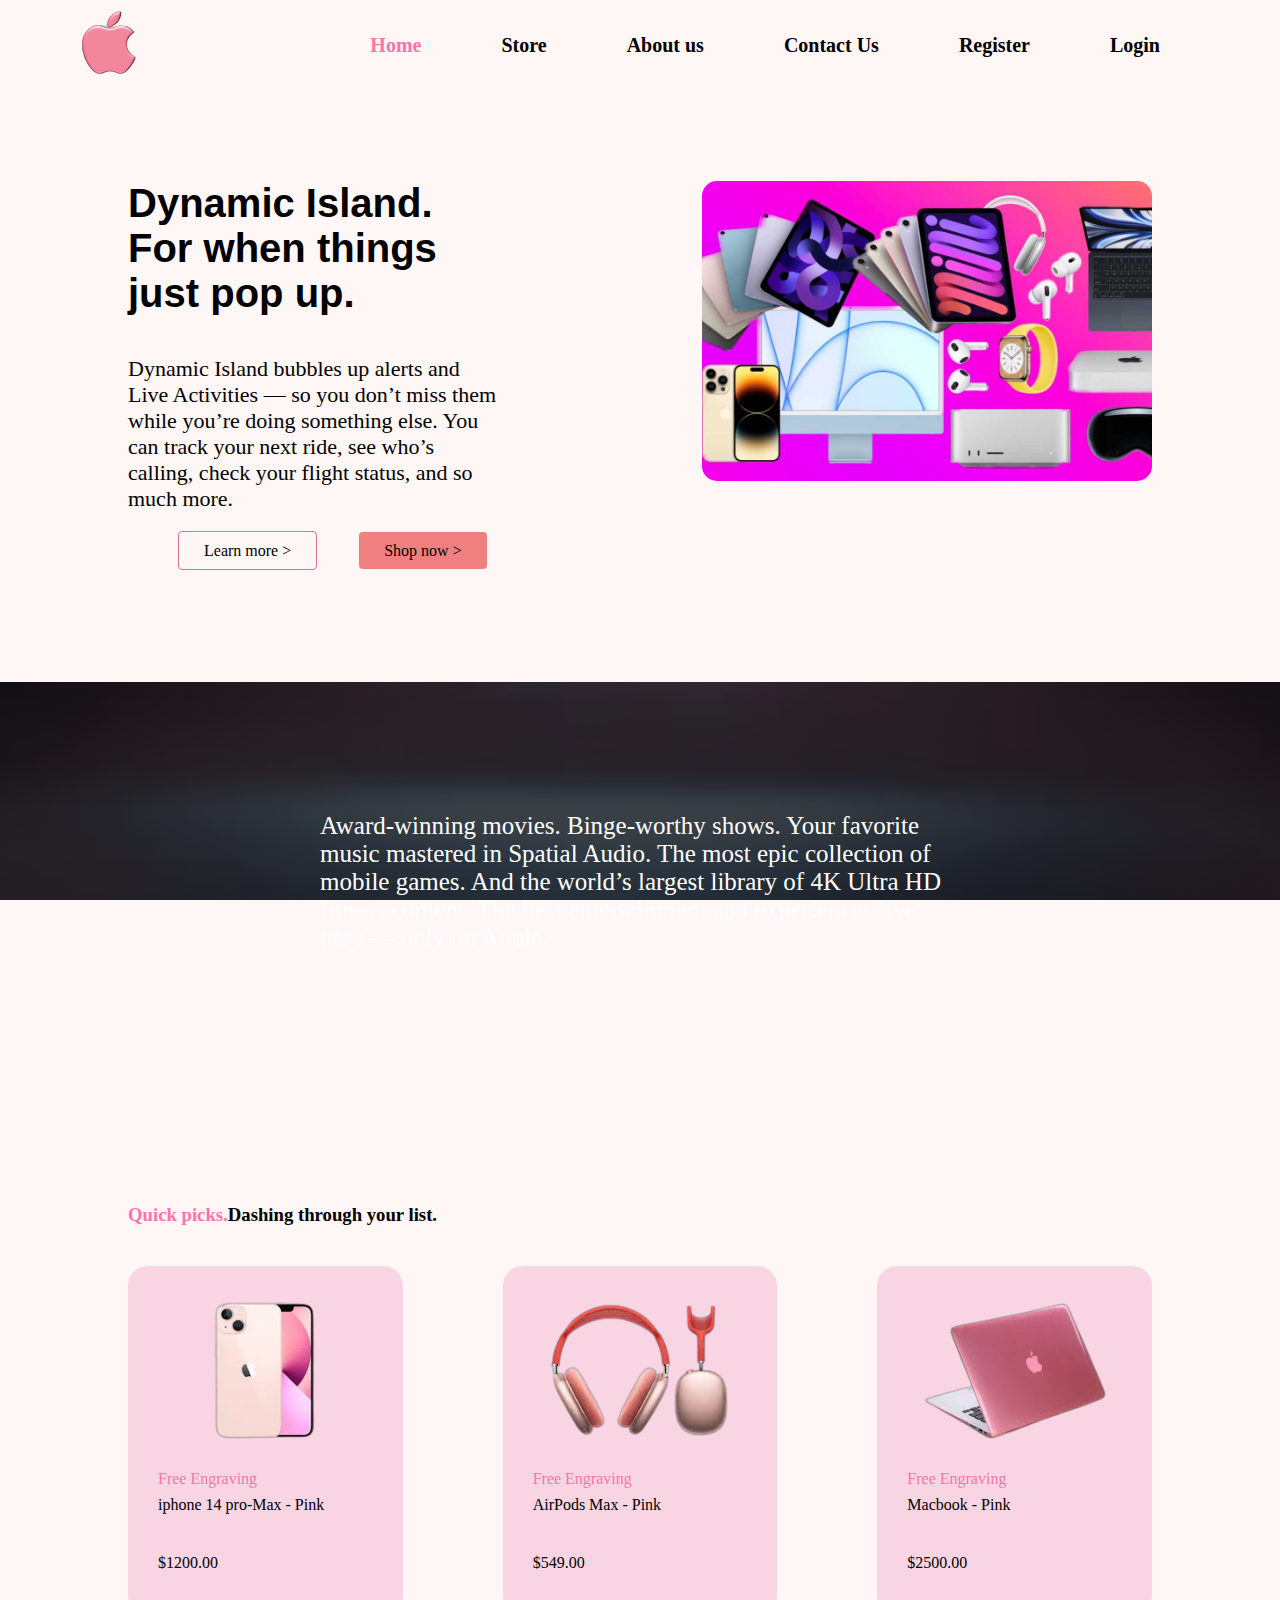
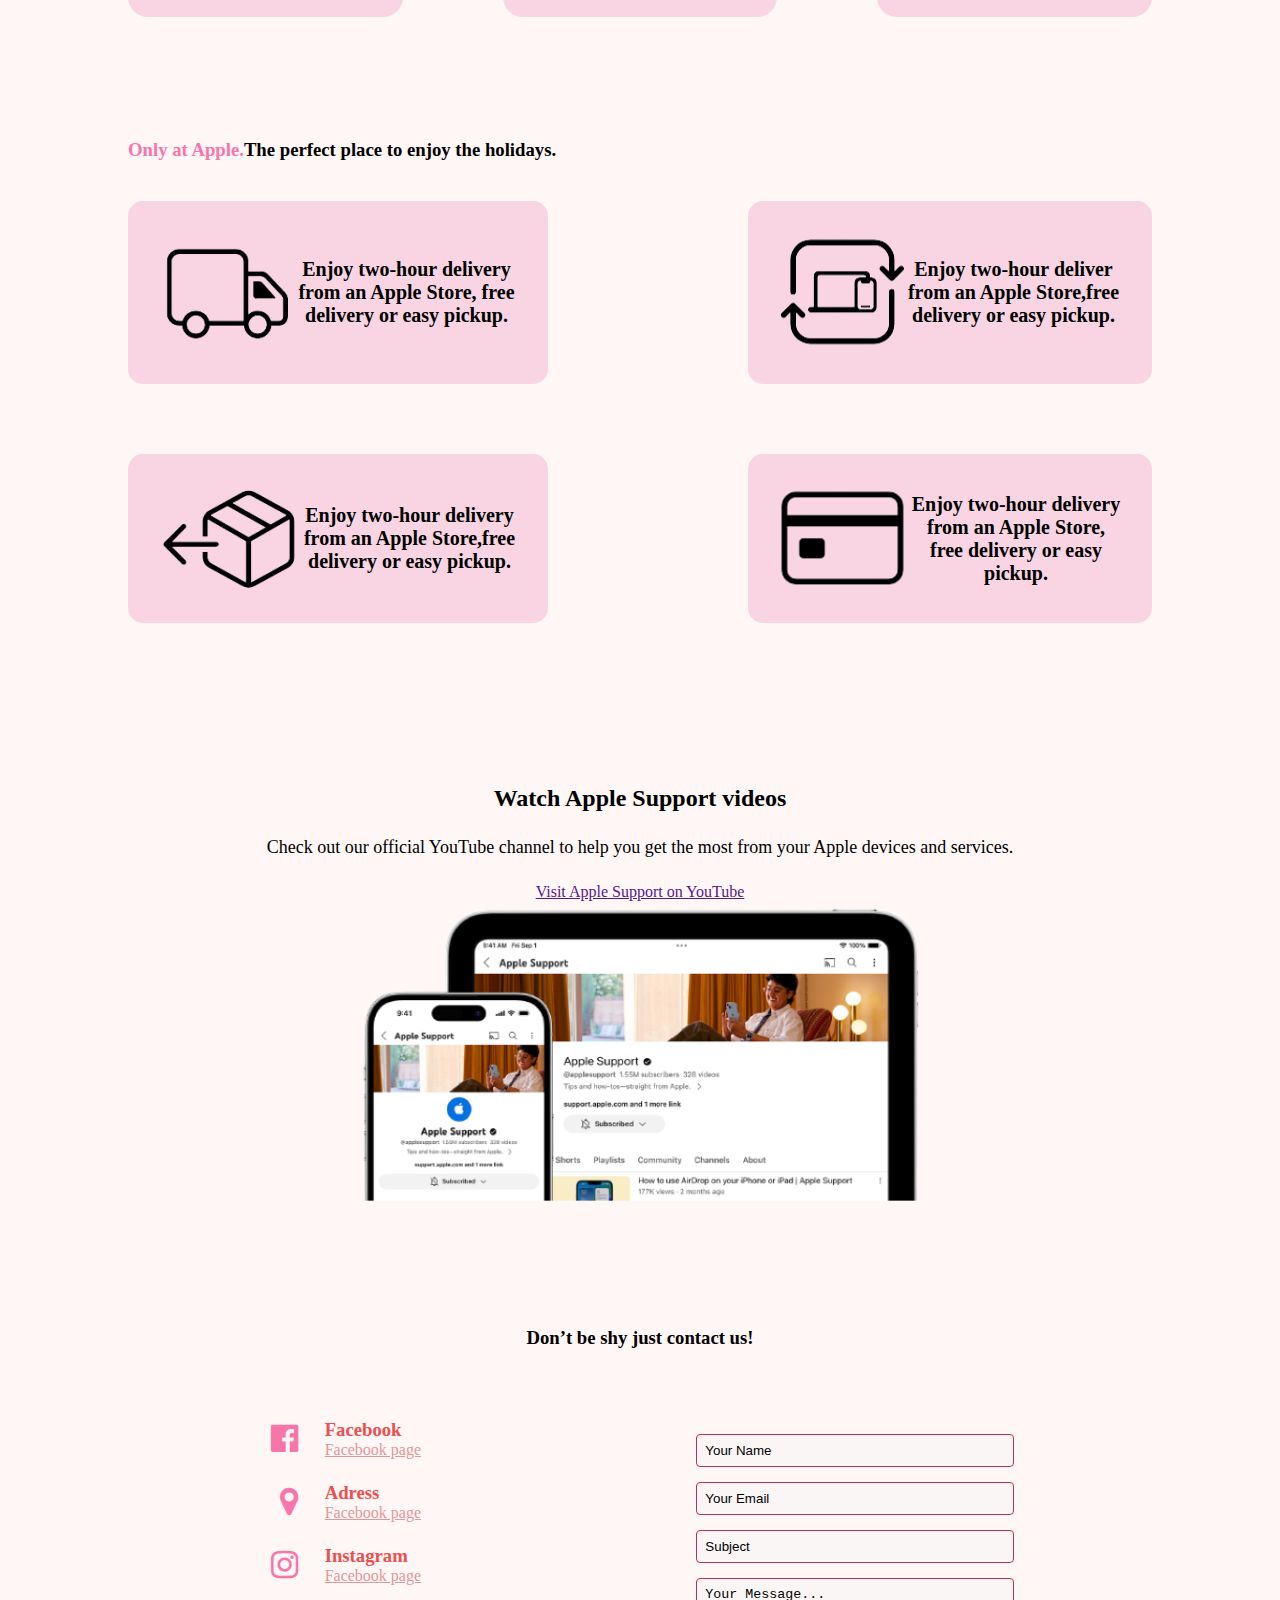
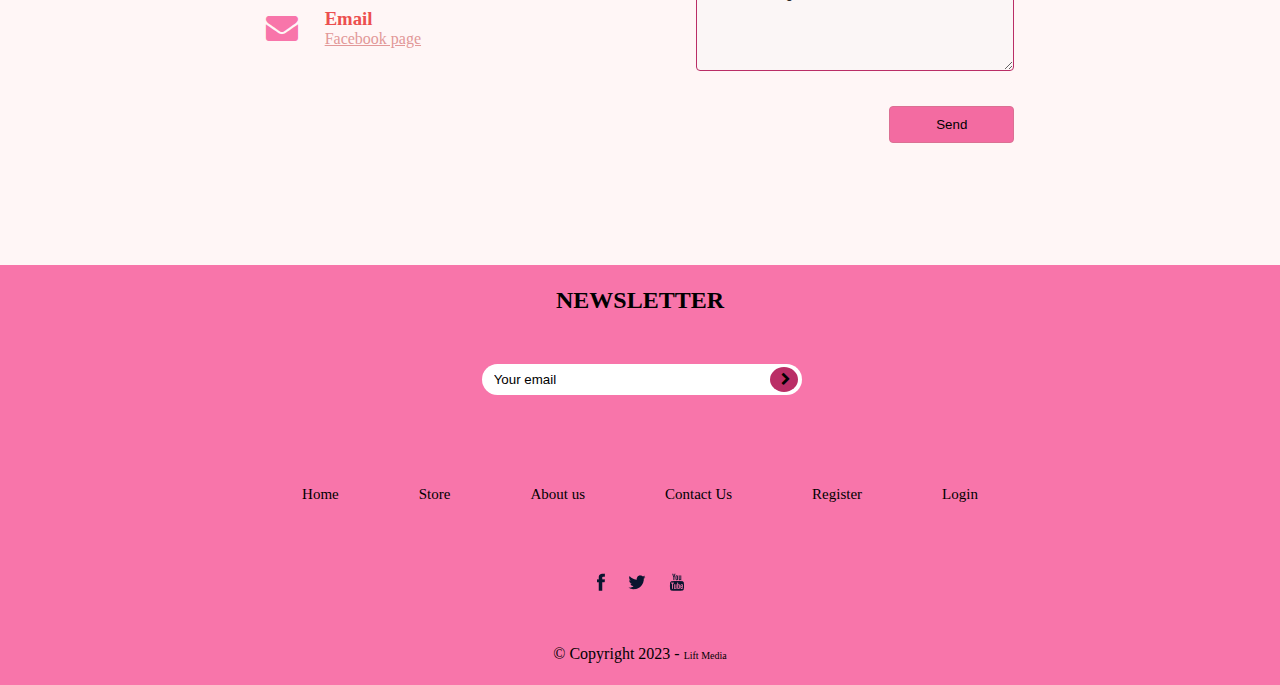
==== index.html @ 432418b4 "created single product page and about us page" ====
<!DOCTYPE html>
<html lang="en">
<head>
    <meta charset="UTF-8">
    <meta name="viewport" content="width=device-width, initial-scale=1.0">
    <link rel="stylesheet" href="style.css">
    <link rel="stylesheet" href="plugins/font-awesome-4.7.0 (1)/font-awesome-4.7.0/css/font-awesome.min.css">
    <title>Home</title>
</head>
<body>
    <div class="menu">
        <div class="logo">
            <img src="img/logoa-removebg-preview.png" alt="Apple logo">
        </div>
        <div class="linku">
            <ul>

                <li>
                    <a class="active" href="index.html">
                        Home
                    </a>
                </li>
                
                <li>
                    <a href="store.html">
                        Store
                    </a>
                </li>
                
                <li>
                    <a href="aboutus.html">
                        About us
                    </a>
                </li>
                
                <li>
                    <a href="#">
                        Contact Us
                    </a>
                </li>
                
                <li>
                    <a href="#">
                        Register    
                    </a>
                </li>
                <li>
                    <a href="login.html">
                        Login  
                    </a>
            </ul>
        </div>


    </div>

    <section class="Homesection">
        <div class="container">
            <div class="homee">
                <div class="homecontent">  
                 <h2>Dynamic Island. For when things just pop up.</h2>
                 <p>Dynamic Island bubbles up alerts and Live Activities — so you don’t miss them while you’re doing something else. You can track your next ride, see who’s calling, check your flight status, and so much more.
                 </p>

                 <div class="homebuttons">
                    <a class="Pink"> Learn more ></a>
                    <a class="White"> Shop now ></a>
                                                    </div>

                </div>

                <div class="homelogo">
                    <img src="img/2023-Apple-Products.jpg" alt="Devices logo">
                </div>
                
                
            </div>
            
        </div>
    </section>

    <section class="homesection2">
        <div class="homebanner">
           <p>Award‑winning movies. Binge‑worthy shows. Your favorite music mastered in Spatial Audio. The most epic collection of mobile games. And the world’s 
            largest library of 4K Ultra HD fitness content. The best entertainment and experiences live here — only on Apple.</p>
        </div>
    </section>

    <section class="productssection">
        <div class="container">
            <div class="producttitle">
                <h3 class="pinkt">Quick picks. </h3>
                <h3>Dashing through your list.</h3>
            </div>
            <div class="productboxes">
               
                    <div class="productbox">
                        <a href="">
                            <img src="img/iphone-removebg-preview.png" alt="iphone photo">
                            <p class="pinkp">Free Engraving</p>
                            <p>iphone 14 pro-Max - Pink</p>
                            <p class="price">$1200.00</p>

                        </a>
                        
                    </div>
                    <div class="productbox">
                        <a href="">
                            <img src="img/headphones-removebg-preview.png" alt="headphones photo">
                            <p class="pinkp">Free Engraving</p>
                            <p>AirPods Max - Pink</p>
                            <p class="price">$549.00</p>
                        </a>
                       
                    </div>
                    <div class="productbox">
                        <a href="">
                            <img src="img/macbok-removebg-preview.png" alt="macbook photo">
                            <p class="pinkp">Free Engraving</p>
                            <p>Macbook - Pink</p>
                            <p class="price">$2500.00</p>
                        </a>
                        
                    </div>   
            </div>
        </div>
    </section>

    <section class="absection">
        <div class="container">
            <div class="abcontent">
                <h3 class="abcon">Only at Apple.</h3>
                <h3>The perfect place to enjoy the holidays.</h3>
            </div>
            <div class="abboxes">
                <div class="abbox">
                     <img src="img/icons/1-removebg-preview 1.png" alt="icon">
                      <p>Enjoy two-hour delivery from an Apple Store, free delivery or easy pickup.</p>
                </div>
                <div class="abbox">
                    <img src="img/icons/2-removebg-preview.png" alt="icon">
                    <p>Enjoy two-hour deliver from an Apple Store,free delivery or easy pickup.</p>
                </div>
                <div class="abbox">
                    <img src="img/icons/3-removebg-preview.png" alt="icon">
                    <p>Enjoy two-hour delivery from an Apple Store,free delivery or easy pickup.</p>
                </div>
                <div class="abbox">
                   <img src="img/icons/Screenshot_1-removebg-preview.png" alt="icon">
                   <p>Enjoy two-hour delivery from an Apple Store, free delivery or easy pickup.</p>  
                </div>       
            </div>
        </div>
    </section>

    <section class="applesc">
        <div class="container">
            <div class="applesc_container">
                <h2>Watch Apple Support videos</h2>
                <p>Check out our official YouTube channel to help you get the most from your Apple devices and services.</p>
                <a href="">Visit Apple Support on YouTube</a>
            </div>
            <div class="applesc_photo">
                <img src="img/tile-feature-AppleSupport-YT-promo_wht.image 1 (1).png" alt="photo">
            </div>
        </div>
    </section>

    <section class="contactform">
        <div class="container">
            <div class="contactcc">
                <h3>Don’t be shy just contact us!</h3>
            </div>
            <div class="contact_form_icon">
                <div class="icons">
                    <div class="icon_box">
                       <div class="icon">
                        <i class="fa fa-facebook-official" aria-hidden="true"></i>
                       </div>
                         <div class="icon_info">
                         <h3>Facebook</h3>
                         <a href="#">Facebook page</a>
                       </div>
                    </div>
                    <div class="icon_box">
                        <div class="icon">
                            <i class="fa fa-map-marker" aria-hidden="true"></i>
                        </div>
                          <div class="icon_info">
                          <h3>Adress</h3>
                          <a href="#">Facebook page</a>
                        </div>
                     </div>
                     <div class="icon_box">
                        <div class="icon">
                            <i class="fa fa-instagram" aria-hidden="true"></i>
                        </div>
                          <div class="icon_info">
                          <h3>Instagram</h3>
                          <a href="#">Facebook page</a>
                        </div>
                     </div>
                     <div class="icon_box">
                        <div class="icon">
                            <i class="fa fa-envelope" aria-hidden="true"></i>
                    
                        </div>
                          <div class="icon_info">
                          <h3>Email</h3>
                          <a href="#">Facebook page</a>
                        </div>
                     </div>
                    

                </div>
           
            <form class="ct_form">
                <input type="text" placeholder="Your Name">
                <input type="email" placeholder="Your Email">
                <input type="text" placeholder="Subject">
               <textarea name="" placeholder="Your Message..." cols="10" rows="5"></textarea>
               <div class="ctformbutton">
                <button type="submit">Send</button>
               </div> 
            </form>  
        </div>
    </section>

    <section class="footer_section">
        <div class="container">
            <div class="fcontent">
                <h2>NEWSLETTER</h2>
                <form class="newsletter_form">
                    <input type="text" placeholder="Your email">
                    <button class="end-btn"><i class="fa fa-chevron-right"></i></button>
                </form>
               
            </div>
            </div>
                <div class="navigation">
                    
                <ul>

                    <li>
                        <a class="active" href="#">
                            Home
                        </a>
                    </li>
                    
                    <li>
                        <a href="store.html">
                            Store
                        </a>
                    </li>
                    
                    <li>
                        <a href="#">
                            About us
                        </a>
                    </li>
                    
                    <li>
                        <a href="#">
                            Contact Us
                        </a>
                    </li>
                    
                    <li>
                        <a href="#">
                            Register    
                        </a>
                    </li>
                    <li>
                        <a href="login.html">
                            Login  
                        </a>
                </ul>     
                </div>
                
           
            </div>

            <div class="footeric">
                <div class="footericon">
                    <a href="www.facebook.com">
                        <img src="img/facebook.png" alt="facebook" >
                    </a>
                </div>
                <div class="footericon">
                   <a href="www.twwiter.com">
                    <img src="img/Path.png" alt="twwiter">
                </a>
                </div>
                <div class="footericon">
                   <a href="www.youtube.com">
                    <img src="img/Shape.png" alt="youtube">
                   </a>
                </div>
            </div>

            <div class="footerc">
                <p>© Copyright 2023 - <Label> Lift Media</Label></p>
            </div>
        </div>
    </section>
</body>
</html>
---- style.css ----
* {
  margin: 0;
  padding: 0;
}

body {
  background-color: #fff6f6;
}

.boxes {
  display: flex;
  background-color: #ffdfdf;
  width: 100%;
  border-radius: 7px;
}

.loginft img {
  height: 400px;
  width: auto;
}

.container {
  width: 80%;
  margin: 0 auto;
}

.box {
  text-align: center;
  margin: auto;
}

.box h2 {
  margin-bottom: 40px;
}

.loginform input {
  border: 1px solid #f875aa;
  border-radius: 4px;
  width: 300px;
  padding: 8px;
  background-color: #ffdfdf;
  margin-top: 15px;
  display: flex;
  flex-direction: column;
}

.loginbuton button {
  border-radius: 4px;
  background-color: #f875aa;
  padding: 9px 30px;
  border: 1px solid #f875aa;
  margin-top: 30px;
}

.Login_section {
  padding-left: 150px;
  padding-right: 150px;
  margin-top: 50px;
}

::placeholder {
  color: black;
}

.menu {
  display: flex;
  justify-content: space-between;
  padding: 10px 80px;
}

.linku {
  display: flex;
  align-items: center;
  justify-content: right;
  width: 100%;
  text-decoration-line: none;
  color: black;
}

.linku ul {
  list-style: none;
  display: flex;
  text-decoration-line: none;
  color: black;
}

.linku a {
  text-decoration-line: none;
  color: black;
  margin-left: 40px;
  margin-right: 40px;
  font-size: 20px;
  font-weight: bold;
}

.linku a.active {
  color: #f875aa;
}

.homee {
  display: flex;
  margin-top: 90px;
}

.homecontent h2 {
  margin-bottom: 40px;
  text-align: left;
  font-size: 40px;
  font-weight: bold;
  font-family: Verdana, Geneva, Tahoma, sans-serif;
}

.homecontent {
  margin-right: 200px;
}

.homelogo img {
  height: 300px;
  width: auto;
  border-radius: 15px;
}

.homecontent p {
  font-size: 22px;
  font-family: "Times New Roman", Times, serif;
  margin-bottom: 30px;
}

.homebuttons .Pink {
  background-color: #f875aa;
  margin-left: 50px;
  padding: 10px 25px;
  border-radius: 4px;
  margin-right: 38px;
  background: transparent;
  border: 1px solid palevioletred;
}

.homebuttons .White {
  background-color: lightcoral;
  border-radius: 4px;
  padding: 10px 25px;
  border-color: #f875aa;
}

.homebuttons a:hover {
  text-decoration: underline;
  background-color: #f875aa;
  transition: 0.4s;
}

.homebanner {
  background-image: linear-gradient(rgba(0, 0, 0, 0.7), rgba(0, 0, 0, 0.7)),
    url(img/bannerfoto.jfif);
  position: relative;
  background-repeat: no-repeat;
  width: 100%;
  height: 400px;
  background-position: center;
  background-size: cover;
  margin-top: 122px;
  background-attachment: fixed;
}

.homebanner p {
  position: absolute;
  top: 50%;
  left: 50%;
  transform: translate(-50%, -50%);
  font-size: 25px;
  color: white;
}

.productboxes {
  display: grid;
  grid-template-columns: repeat(3, minmax(0, 1fr));
  gap: 100px;
}

.productbox {
  background-color: rgb(249, 213, 227);
  padding: 30px;
  margin-top: 40px;
  border-radius: 20px;
}
.productbox img {
  width: 100%;
  height: 150px;
  object-fit: contain;
}

.producttitle h3 {
  margin-top: 122px;
}

.producttitle {
  display: flex;
}
.producttitle .pinkt {
  color: #f875aa;
}

.pinkp {
  margin-bottom: 8px;
  color: #f875aa;
  margin-top: 20px;
}

.price {
  margin-top: 40px;
  margin-bottom: 15px;
}

.productbox a {
  text-decoration: none;
  color: unset;
}

.abcontent {
  margin-top: 122px;
}

.abboxes {
  display: grid;
  grid-template-columns: auto auto;
  justify-content: space-between;
  gap: 30px 200px;
}

.abbox {
  background-color: rgb(249, 213, 227);
  margin-bottom: 40px;
  border-radius: 15px;
  padding: 30px;
  display: flex;
  text-align: center;
  align-items: center;
}

.abcon {
  color: #f875aa;
  margin-bottom: 40px;
}

.abcontent {
  display: flex;
}

.abbox p {
  font-size: 20px;
  font-weight: bold;
}

.applesc_photo img {
  width: auto;
  height: 300px;
}

.applesc_container h2 {
  margin-top: 122px;
  margin-bottom: 25px;
}

.applesc_container p {
  font-size: 18px;
  margin-bottom: 25px;
}

.applesc_container {
  text-align: center;
}

.applesc_photo {
  text-align: center;
}

.ct_form input,
textarea {
  border: 1px solid #ba2e66;
  border-radius: 4px;
  width: 300px;
  padding: 8px;
  background-color: #fbf6f6;
  margin-top: 15px;
  display: flex;
  flex-direction: column;
}

.contact_form_icon {
  display: flex;
  justify-content: space-around;
}

.icon_box {
  display: flex;
  align-items: center;
  justify-content: right;
  margin-bottom: 23px;
}

.icon i {
  font-size: 32px;
  color: #f875aa;
}

.icon_info {
  margin-left: 27px;
}

.icon_info a {
  color: rgb(226, 152, 152);
}

.icon_info h3 {
  color: rgb(236, 79, 79);
}

.contactcc h3 {
  margin-top: 122px;
  margin-bottom: 70px;
  text-align: center;
}

.ct_form button {
  background-color: #f36ba1;
  margin-left: 50px;
  padding: 10px 46px;
  border-radius: 4px;
  margin-top: 35px;
  border: 1px solid palevioletred;
  float: right;
}

.fcontent {
  text-align: center;
}

.fcontent button {
  border-radius: 50%;
  background-color: #ba2e66;
  border: none;
  margin-left: -36px;
  cursor: pointer;
}

.fcontent h2 {
  margin-bottom: 50px;
}
.fa-chevron-right:before {
  text-align: center;
  padding: 18px 11px;
}

i.fa.fa-chevron-right {
  height: 25px;
  width: 28px;
  line-height: 25px;
}

.newsletter_form {
  margin: 0 auto;
}
.newsletter_form input {
  width: 30%;
  border-radius: 80px;
  padding: 8px 12px;
  border: none;
}

.footer_section {
  background-color: #f875aa;
  padding: 22px;
  margin-top: 122px;
}

.navigation {
  display: flex;
  justify-content: center;
}

.navigation ul {
  list-style: none;
  display: flex;
  text-decoration-line: none;
  color: black;
  margin-top: 90px;
}

.navigation a {
  text-decoration-line: none;
  color: black;
  margin-left: 40px;
  margin-right: 40px;
  font-size: 15px;
}

.footeric {
  display: flex;
  margin-top: 70px;
  justify-content: center;
  gap: 23px;
  align-items: center;
}

.footerc label {
  font-size: 10px;
}

.footerc {
  text-align: center;
  margin-top: 50px;
}

.aboutusbanner img {
  width: auto;
  height: 500px;
  margin-bottom: 122px;
}

.singleproduct_stuf {
  display: flex;
  align-items: center;
  justify-content: center;
  gap: 150px;
  margin-top: 80px;
}

.singleproduct_con {
  display: flex;
  justify-content: space-between;
}
.spcon {
  font-size: 21px;
}

.sncon {
  font-size: 20px;
  font-weight: bold;
}

hr {
  margin-bottom: 15px;
}

.singleproduct_ph {
  display: flex;
}

.singlecon h1 {
  font-weight: bold;
  margin-bottom: 40px;
  font-size: 37px;
}

.singleproduct_ph img {
  width: auto;
  height: 300px;
}

.storebanner {
  background-image: linear-gradient(rgba(0, 0, 0, 0.7), rgba(0, 0, 0, 0.7)),
    url(img/R304.jfif);
  position: relative;
  background-repeat: no-repeat;
  width: 100%;
  height: 400px;
  background-position: center;
  background-size: cover;

  background-attachment: fixed;
}

.prodsn {
  font-weight: bold;
  font-size: 22px;
}

.slide_img {
  display: none;
}

.slider{
  position: relative;
}
.next{
  position: absolute;
  top: 50%;
  right: 31px;
  color: white;
  font-size: 20px;
  cursor: pointer;
  background-color: rgb(236, 79, 79);
  border-radius: 50%;
  padding: 0px;
  width: 24px;
  height: 24px;
  text-align: center;
  line-height: 25px;
}
.prev{
  position: absolute;
  top: 50%;
  left: 31px;
  color: white;
  font-size: 20px;
  cursor: pointer;
  background-color: rgb(236, 79, 79);
  border-radius: 50%;
  padding: 0px;
  width: 24px;
  height: 24px;
  text-align: center;
  line-height: 25px;
}

.slide_img img{
  width: 100%;
  height: 350px;
  object-fit: contain;
}

.singleproductconbox, .slider{
  width: 50%;
}
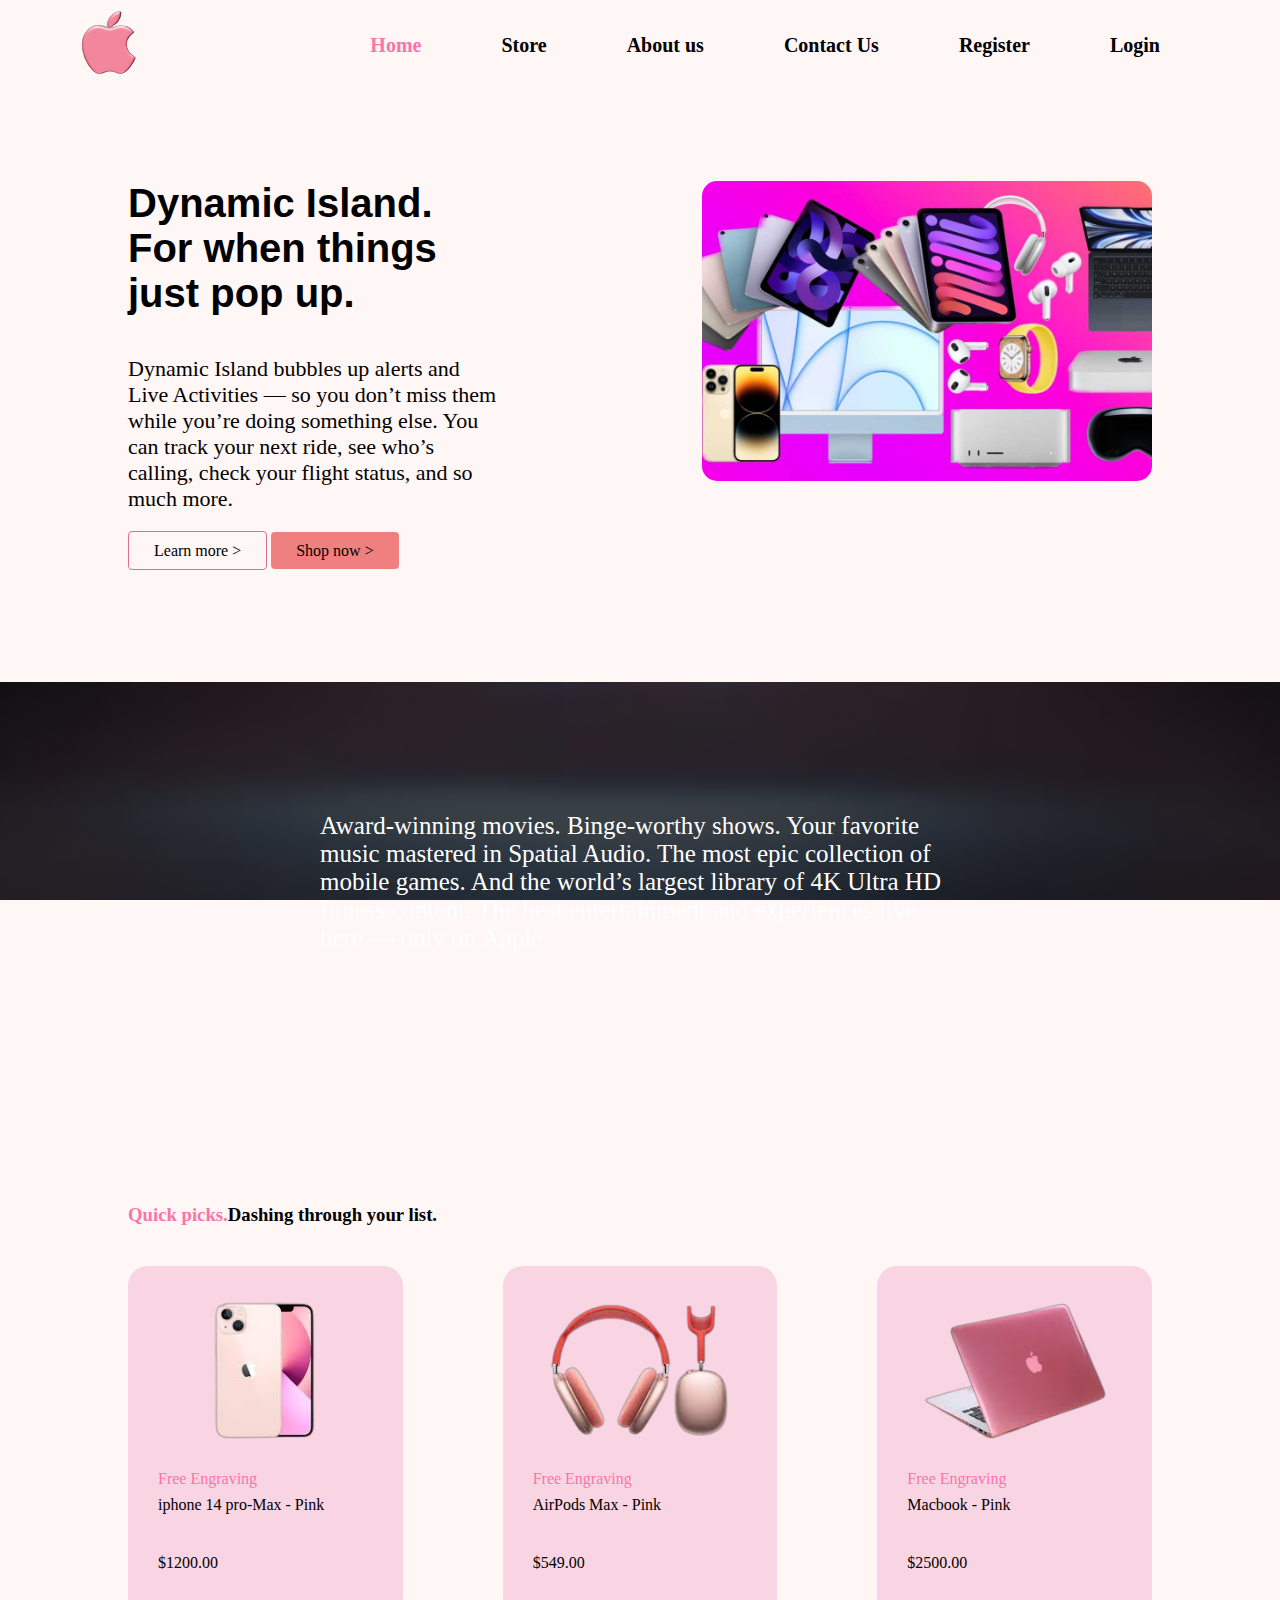
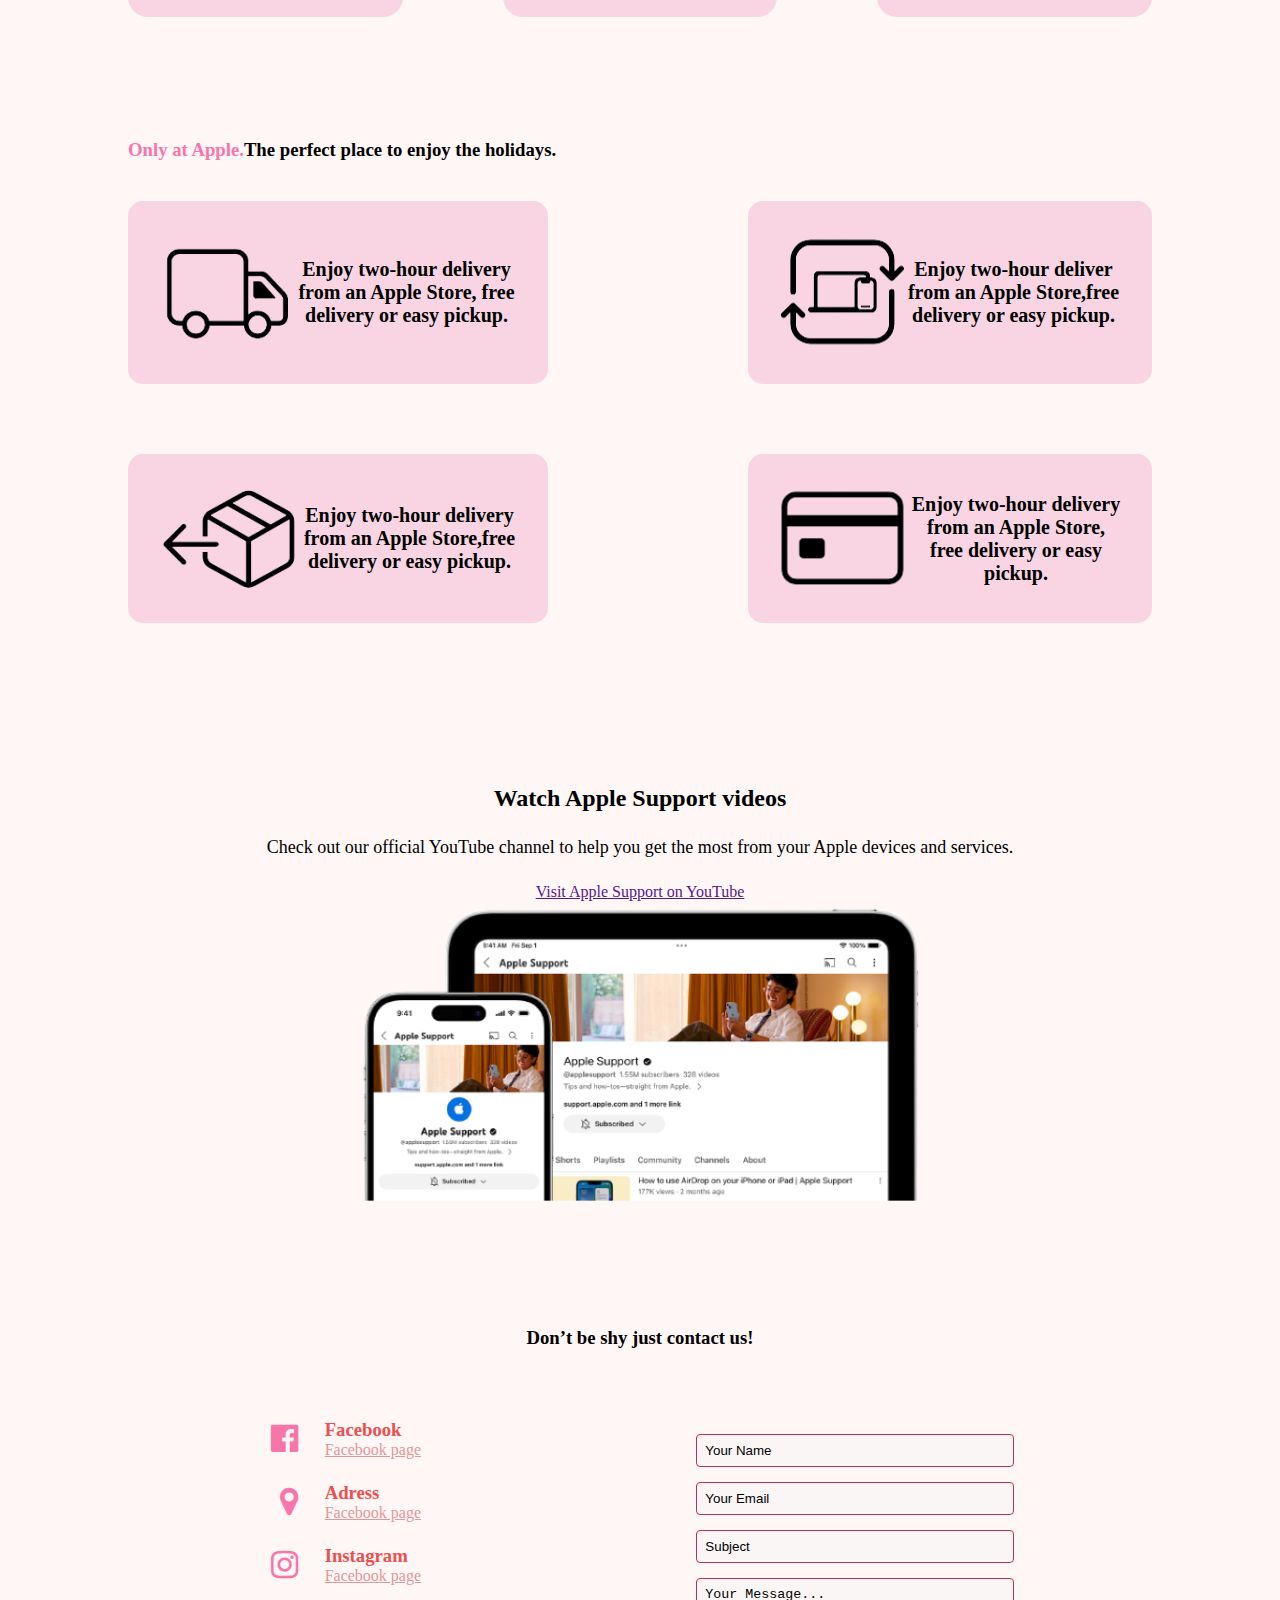
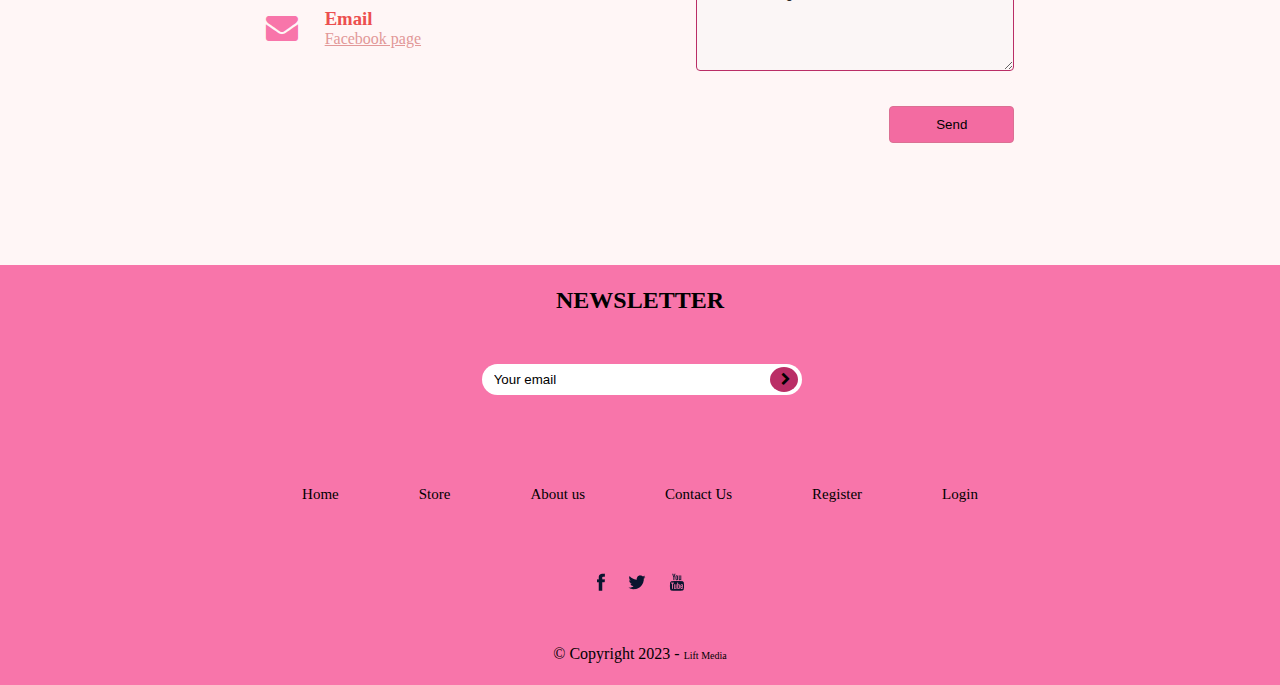
==== commit 0d0ba7a8: "made some small changes" ====
--- a/index.html
+++ b/index.html
@@ -65,7 +65,7 @@
                  <div class="homebuttons">
                     <a class="Pink"> Learn more ></a>
                     <a class="White"> Shop now ></a>
-                                                    </div>
+                 </div>
 
                 </div>
 
--- a/style.css
+++ b/style.css
@@ -128,10 +128,8 @@
 
 .homebuttons .Pink {
   background-color: #f875aa;
-  margin-left: 50px;
   padding: 10px 25px;
   border-radius: 4px;
-  margin-right: 38px;
   background: transparent;
   border: 1px solid palevioletred;
 }
@@ -466,7 +464,6 @@
   height: 400px;
   background-position: center;
   background-size: cover;
-
   background-attachment: fixed;
 }
 
@@ -479,10 +476,10 @@
   display: none;
 }
 
-.slider{
+.slider {
   position: relative;
 }
-.next{
+.next {
   position: absolute;
   top: 50%;
   right: 31px;
@@ -497,7 +494,7 @@
   text-align: center;
   line-height: 25px;
 }
-.prev{
+.prev {
   position: absolute;
   top: 50%;
   left: 31px;
@@ -513,12 +510,33 @@
   line-height: 25px;
 }
 
-.slide_img img{
+.slide_img img {
   width: 100%;
   height: 350px;
   object-fit: contain;
 }
 
-.singleproductconbox, .slider{
+.singleproductconbox,
+.slider {
   width: 50%;
+}
+.singleproduct_button {
+  float: right;
+  margin-top: 30px;
+}
+.singleproduct_button a{
+  padding: 10px 25px;
+  border-radius: 4px;
+  background: #f36ba1aa;
+  border: 1px solid palevioletred;
+  cursor: pointer;
+  transition: 0.4s;
+}
+
+.singleproduct_button a:hover{
+  background: #f36ba1;
+}
+
+.aboutusbanner img{
+  width: 100%;
 }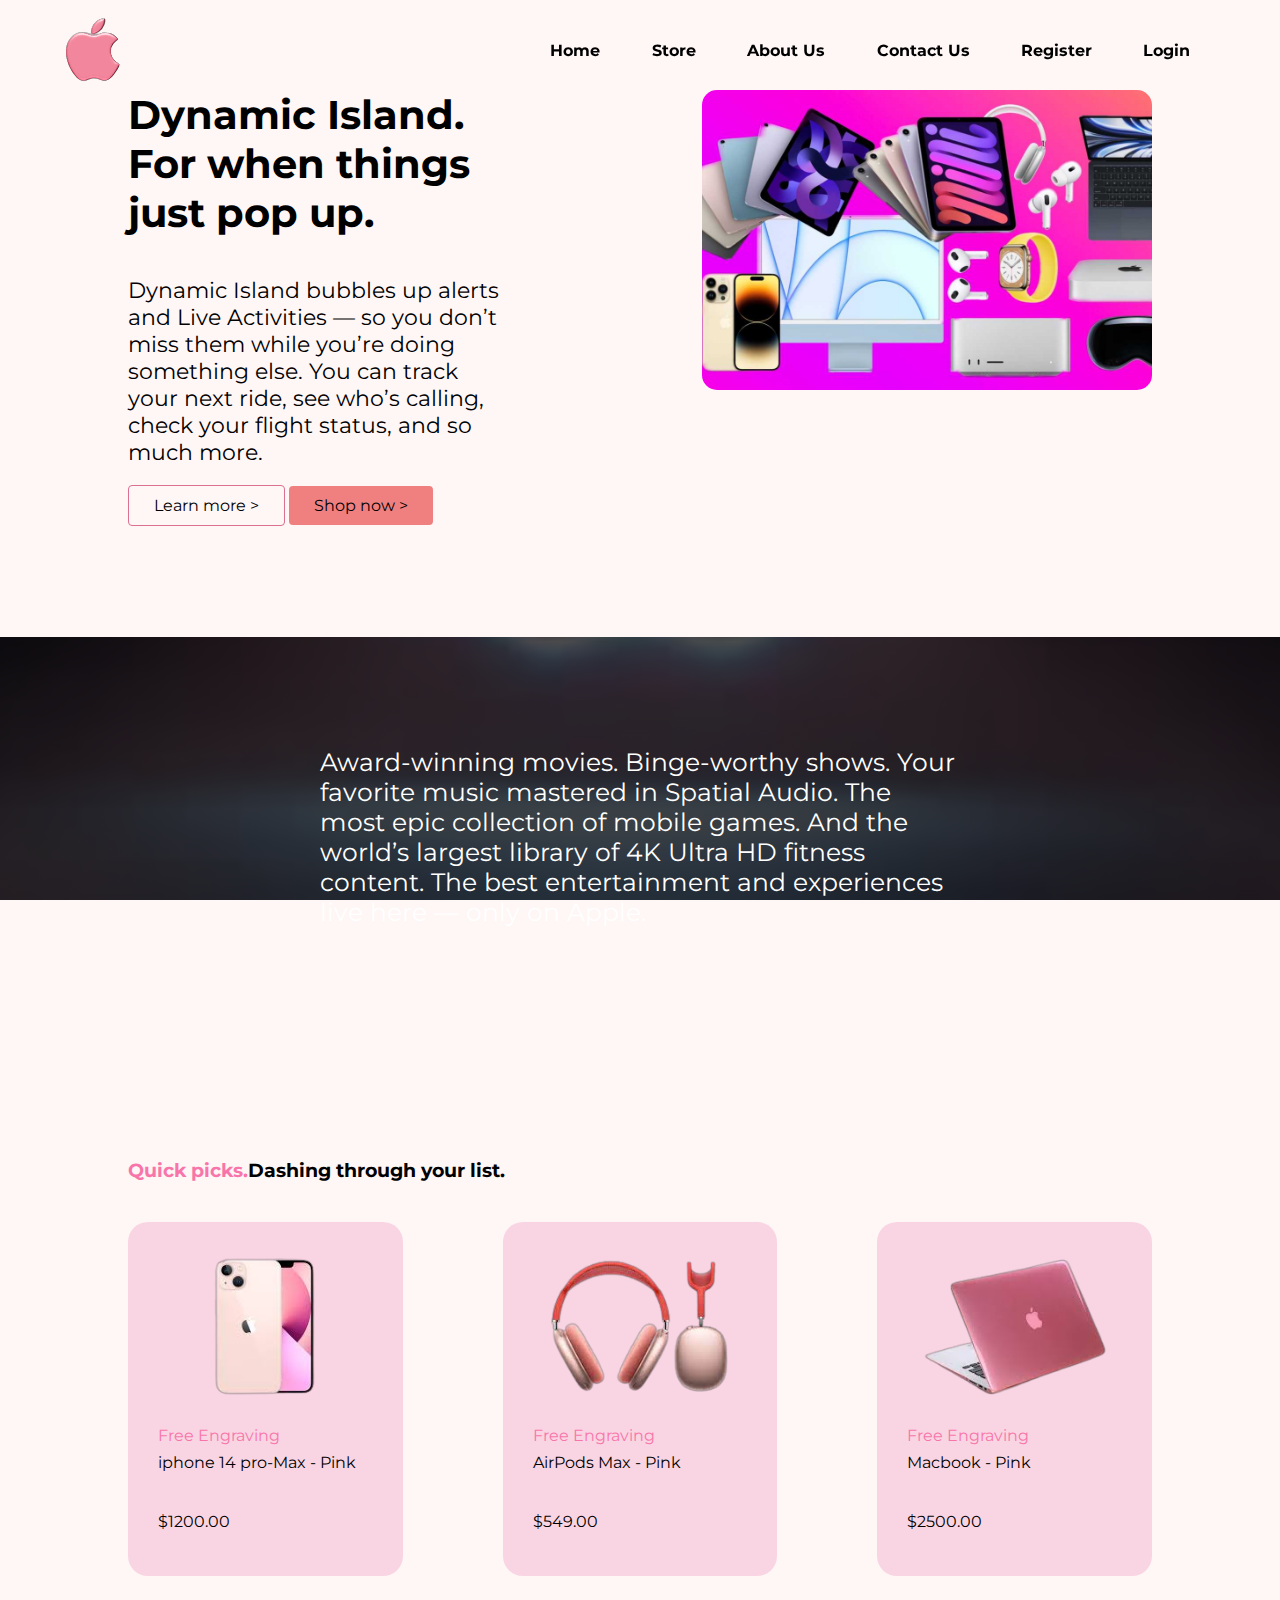
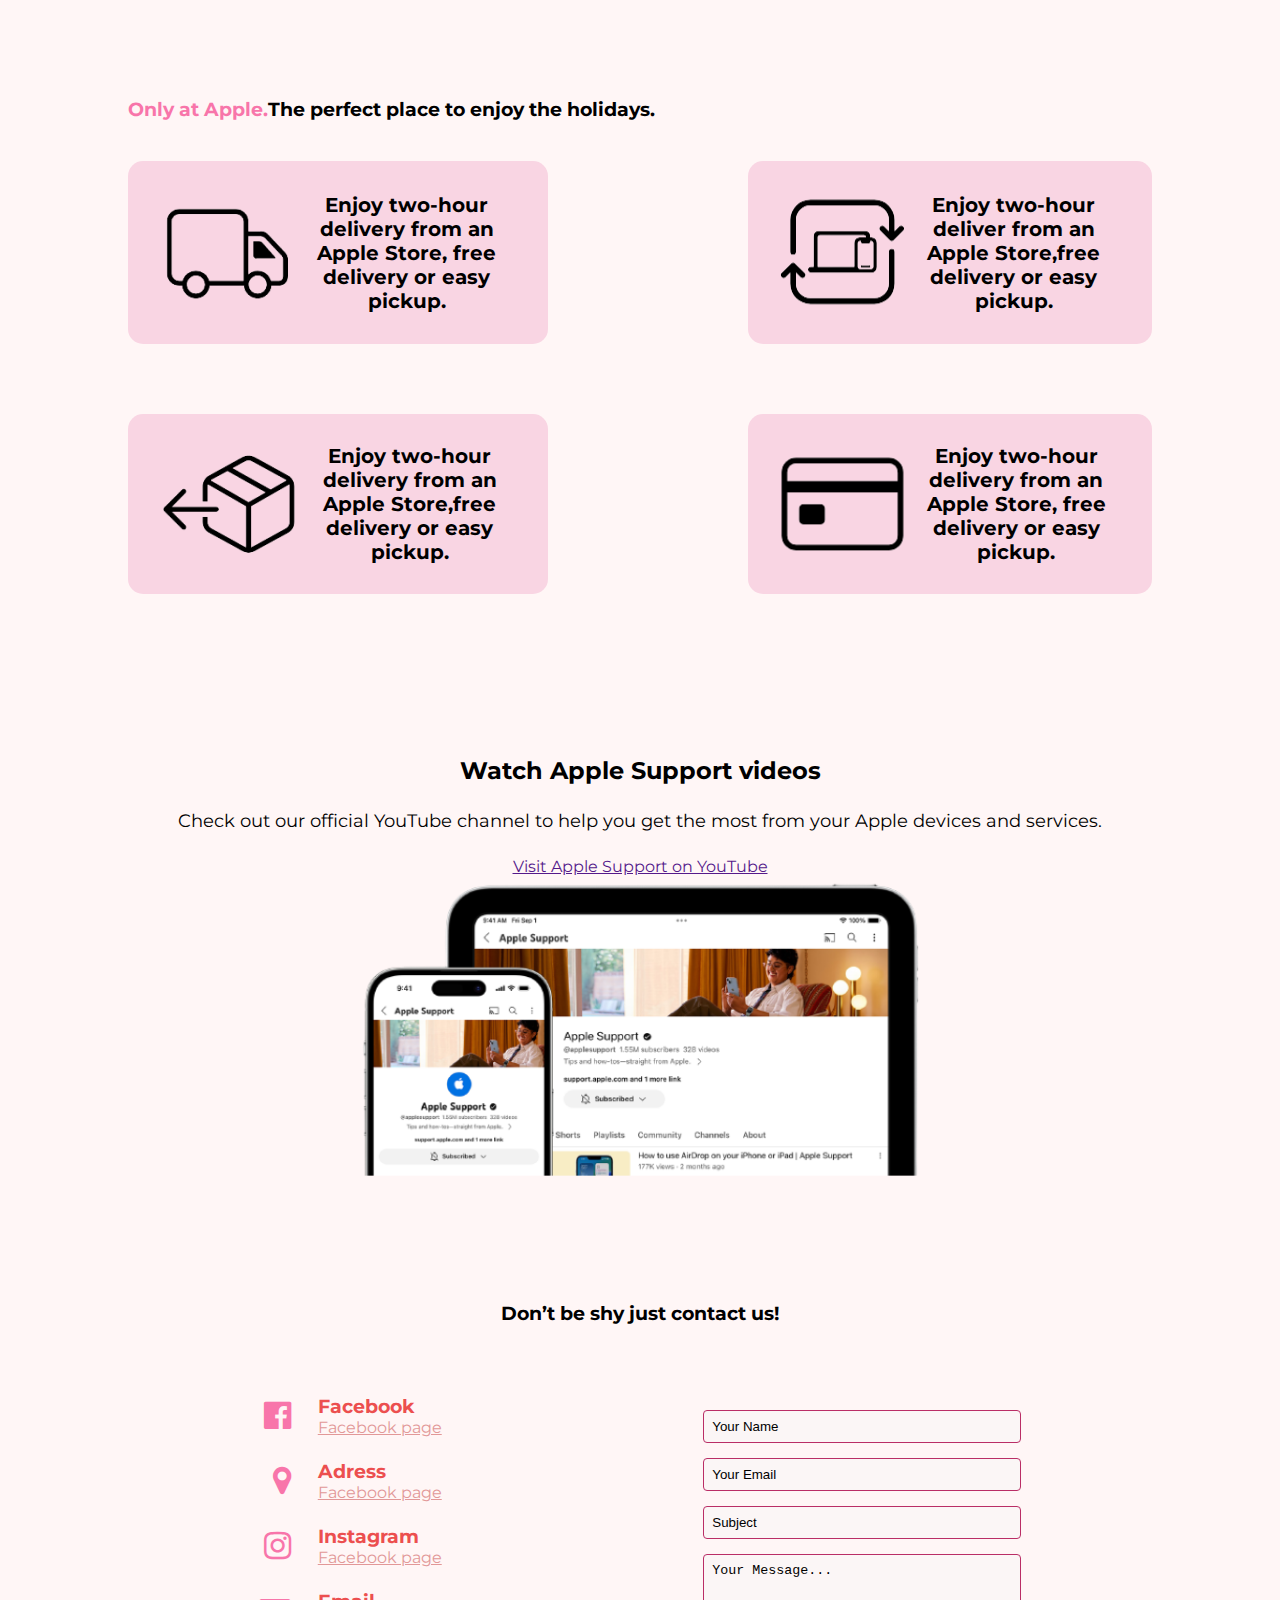
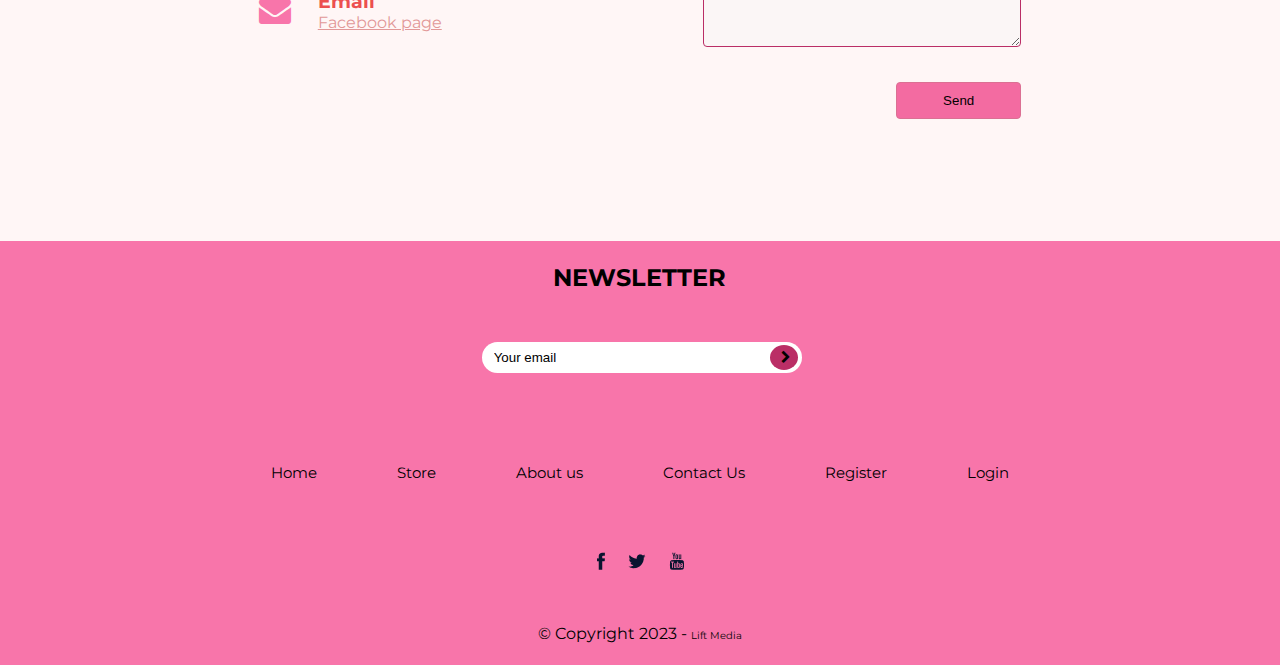
==== commit f11ffa60: "some changes" ====
--- a/index.html
+++ b/index.html
@@ -8,7 +8,7 @@
     <title>Home</title>
 </head>
 <body>
-    <div class="menu">
+    <!-- <div class="menu">
         <div class="logo">
             <img src="img/logoa-removebg-preview.png" alt="Apple logo">
         </div>
@@ -52,7 +52,31 @@
         </div>
 
 
-    </div>
+    </div> -->
+
+    <nav class="underline_nav">
+        <input id="nav-toggle" type="checkbox">
+        <a href="index.html">
+            <div class="logo">
+                <img src="img/logoa-removebg-preview.png" alt="Apple logo">
+            </div>
+        </a>
+        <ul class="links">
+            <li><a href="index.html">Home</a></li>
+            <li><a href="store.html">Store</a></li>
+            <li><a href="aboutus.html">About Us</a></li>
+            <li><a href="contactus.html">Contact Us</a></li>
+            <li><a href="register.html">Register</a></li>
+            <li><a href="login.html">Login</a></li>
+        </ul>
+
+
+        <label for="nav-toggle" class="icon-burger">
+            <div class="line"></div>
+            <div class="line"></div>
+            <div class="line"></div>
+        </label>
+    </nav>
 
     <section class="Homesection">
         <div class="container">
@@ -95,7 +119,7 @@
             <div class="productboxes">
                
                     <div class="productbox">
-                        <a href="">
+                        <a href="singleproduct.html">
                             <img src="img/iphone-removebg-preview.png" alt="iphone photo">
                             <p class="pinkp">Free Engraving</p>
                             <p>iphone 14 pro-Max - Pink</p>
@@ -105,7 +129,7 @@
                         
                     </div>
                     <div class="productbox">
-                        <a href="">
+                        <a href="singleproduct.html">
                             <img src="img/headphones-removebg-preview.png" alt="headphones photo">
                             <p class="pinkp">Free Engraving</p>
                             <p>AirPods Max - Pink</p>
@@ -114,7 +138,7 @@
                        
                     </div>
                     <div class="productbox">
-                        <a href="">
+                        <a href="singleproduct.html">
                             <img src="img/macbok-removebg-preview.png" alt="macbook photo">
                             <p class="pinkp">Free Engraving</p>
                             <p>Macbook - Pink</p>
--- a/style.css
+++ b/style.css
@@ -1,3 +1,4 @@
+@import url("https://fonts.googleapis.com/css2?family=Montserrat&display=swap");
 * {
   margin: 0;
   padding: 0;
@@ -5,6 +6,7 @@
 
 body {
   background-color: #fff6f6;
+  font-family: "Montserrat", sans-serif;
 }
 
 .boxes {
@@ -62,7 +64,105 @@
   color: black;
 }
 
-.menu {
+
+nav .logo a{
+  color: black ;
+  text-decoration: none;
+}
+nav .logo a:hover{
+  color: #272a2d !important;
+  text-decoration: none;
+}
+
+nav {
+    position: fixed;
+    z-index: 10;
+    left: 0;
+    right: 0;
+    top: 0;
+    font-family: 'Montserrat', sans-serif;
+    padding: 0 5%;
+  height: 100px;
+  background-color: transparent;
+}
+nav .logo {
+    float: left;
+    width: 40%;
+    height: 100%;
+    display: flex;
+    align-items: center;
+    font-size: 24px;
+  color: #f5cb5c !important;
+  text-decoration: none;
+  /* margin-top: 2%; */
+}
+nav .logo strong{
+  margin-left: 6px;
+}
+nav .links {
+    float: right;
+    padding: 0;
+    margin: 0;
+    width: 60%;
+    height: 100%;
+    display: flex;
+    justify-content: space-around;
+    align-items: center;
+}
+nav .links li {
+    list-style: none;
+}
+nav .links a {
+    display: block;
+    padding: 1em;
+    font-size: 16px;
+    font-weight: bold;
+    color: black;
+    text-decoration: none;
+}
+#nav-toggle {
+    position: absolute;
+    top: -100px;
+}
+nav .icon-burger {
+    display: none;
+    position: absolute;
+    right: 5%;
+    top: 50%;
+    transform: translateY(-50%);
+}
+nav .icon-burger .line {
+    width: 30px;
+    height: 5px;
+    background-color: #e5e5e5;
+    margin: 5px;
+    border-radius: 3px;
+    transition: all .3s ease-in-out;
+}
+
+/* Line Under In Hover */
+nav.underline_nav ul li a {
+  position: relative;
+}
+nav.underline_nav ul li a:after {
+  position: absolute;
+  bottom: 0;
+  left: 0;
+  right: 0;
+  margin: auto;
+  width: 0%;
+  content: '.';
+  color: transparent;
+  background: #aaa;
+  height: 1px;
+}
+nav.underline_nav ul li a:hover:after {
+  width: 100%;
+}
+
+
+
+/* .menu {
   display: flex;
   justify-content: space-between;
   padding: 10px 80px;
@@ -95,7 +195,7 @@
 
 .linku a.active {
   color: #f875aa;
-}
+} */
 
 .homee {
   display: flex;
@@ -107,7 +207,6 @@
   text-align: left;
   font-size: 40px;
   font-weight: bold;
-  font-family: Verdana, Geneva, Tahoma, sans-serif;
 }
 
 .homecontent {
@@ -122,7 +221,6 @@
 
 .homecontent p {
   font-size: 22px;
-  font-family: "Times New Roman", Times, serif;
   margin-bottom: 30px;
 }
 
@@ -524,7 +622,7 @@
   float: right;
   margin-top: 30px;
 }
-.singleproduct_button a{
+.singleproduct_button a {
   padding: 10px 25px;
   border-radius: 4px;
   background: #f36ba1aa;
@@ -533,10 +631,208 @@
   transition: 0.4s;
 }
 
-.singleproduct_button a:hover{
+.singleproduct_button a:hover {
   background: #f36ba1;
 }
 
-.aboutusbanner img{
+.aboutusbanner img {
   width: 100%;
-}+}
+
+@media screen and (max-width: 768px) {
+
+  nav .logo {
+    float: none;
+    width: auto;
+    justify-content: center;
+  }
+  nav .links {
+    float: none;
+    position: fixed;
+    z-index: 9;
+    left: 0;
+    right: 0;
+    top: 100px;
+    bottom: 100%;
+    width: auto;
+    height: auto;
+    flex-direction: column;
+    justify-content: space-evenly;
+    background-color: rgba(0,0,0,.8);
+    overflow: hidden;
+    box-sizing: border-box;
+    transition: all .5s ease-in-out;
+  }
+  nav .links a {
+    font-size: 20px;
+    padding-bottom: 10px;
+  }
+  nav :checked ~ .links {
+    bottom: 0%;
+  }
+  nav .icon-burger {
+    display: block;
+  }
+  nav :checked ~ .icon-burger .line:nth-child(1) {
+    transform: translateY(10px) rotate(225deg);
+  }
+  nav :checked ~ .icon-burger .line:nth-child(3) {
+    transform: translateY(-10px) rotate(-225deg); 
+  }
+  nav :checked ~ .icon-burger .line:nth-child(2) {
+    opacity: 0;
+  }
+
+  .homee {
+    flex-direction: column;
+  }
+
+  .homecontent {
+    margin-right: 0;
+  }
+
+  .homebuttons .Pink {
+    padding: 10px 18px;
+  }
+
+  .homelogo img {
+    width: 100%;
+    height: auto;
+    margin-top: 30px;
+  }
+
+  .homebanner p {
+    transform: translateY(-50%);
+    left: 0;
+    font-size: 16px;
+    padding: 0 20px;
+  }
+
+  .homebanner {
+    height: 300px;
+    margin-top: 50px;
+  }
+
+  .producttitle h3 {
+    font-size: 14px;
+    margin-top: 50px;
+  }
+
+  .productboxes {
+    grid-template-columns: auto;
+    gap: 0;
+  }
+
+  .abcontent h3 {
+    font-size: 12px;
+    margin-top: 50px;
+  }
+
+  .container {
+    width: 90%;
+  }
+
+  .abboxes {
+    grid-template-columns: auto;
+    gap: 0;
+  }
+
+  .abbox p {
+    font-size: 16px;
+    margin-top: 50px;
+  }
+
+  .abcontent {
+    margin-top: 50px;
+  }
+
+  .applesc_container h2 {
+    margin-top: 50px;
+  }
+
+  .footer_section {
+    margin-top: 50px;
+  }
+
+  .applesc_photo img {
+    width: 100%;
+    height: auto;
+    margin-top: 50px;
+  }
+
+  .contactcc h3 {
+    margin-top: 50px;
+  }
+
+  .contact_form_icon {
+    flex-direction: column;
+  }
+
+  .icon_box {
+    justify-content: left;
+  }
+
+  .newsletter_form input {
+    width: 80%;
+  }
+
+  .navigation ul {
+    flex-direction: column;
+    justify-content: center;
+    margin-top: 50px;
+  }
+
+  .homecontent h2 {
+    font-size: 29px;
+  }
+
+  .homecontent p {
+    font-size: 18px;
+  }
+
+  .Login_section {
+    padding-left: 0;
+    padding-right: 0;
+  }
+
+  .boxes {
+    flex-direction: column;
+    padding-bottom: 20px;
+  }
+
+  .loginft img {
+    width: 100%;
+    height: auto;
+    margin-bottom: 30px;
+  }
+
+  .aboutusbanner img {
+    height: auto;
+  }
+
+  .storebanner {
+    height: 300px;
+  }
+
+  .singleproduct_stuf {
+    flex-direction: column;
+    gap: 0;
+  }
+
+  .next {
+    right: -29px;
+  }
+
+  .prev {
+    left: -29px;
+  }
+
+  .singlecon h1 {
+    font-size: 30px;
+  }
+
+  .singleproductconbox,
+  .slider {
+    width: unset;
+  }
+}
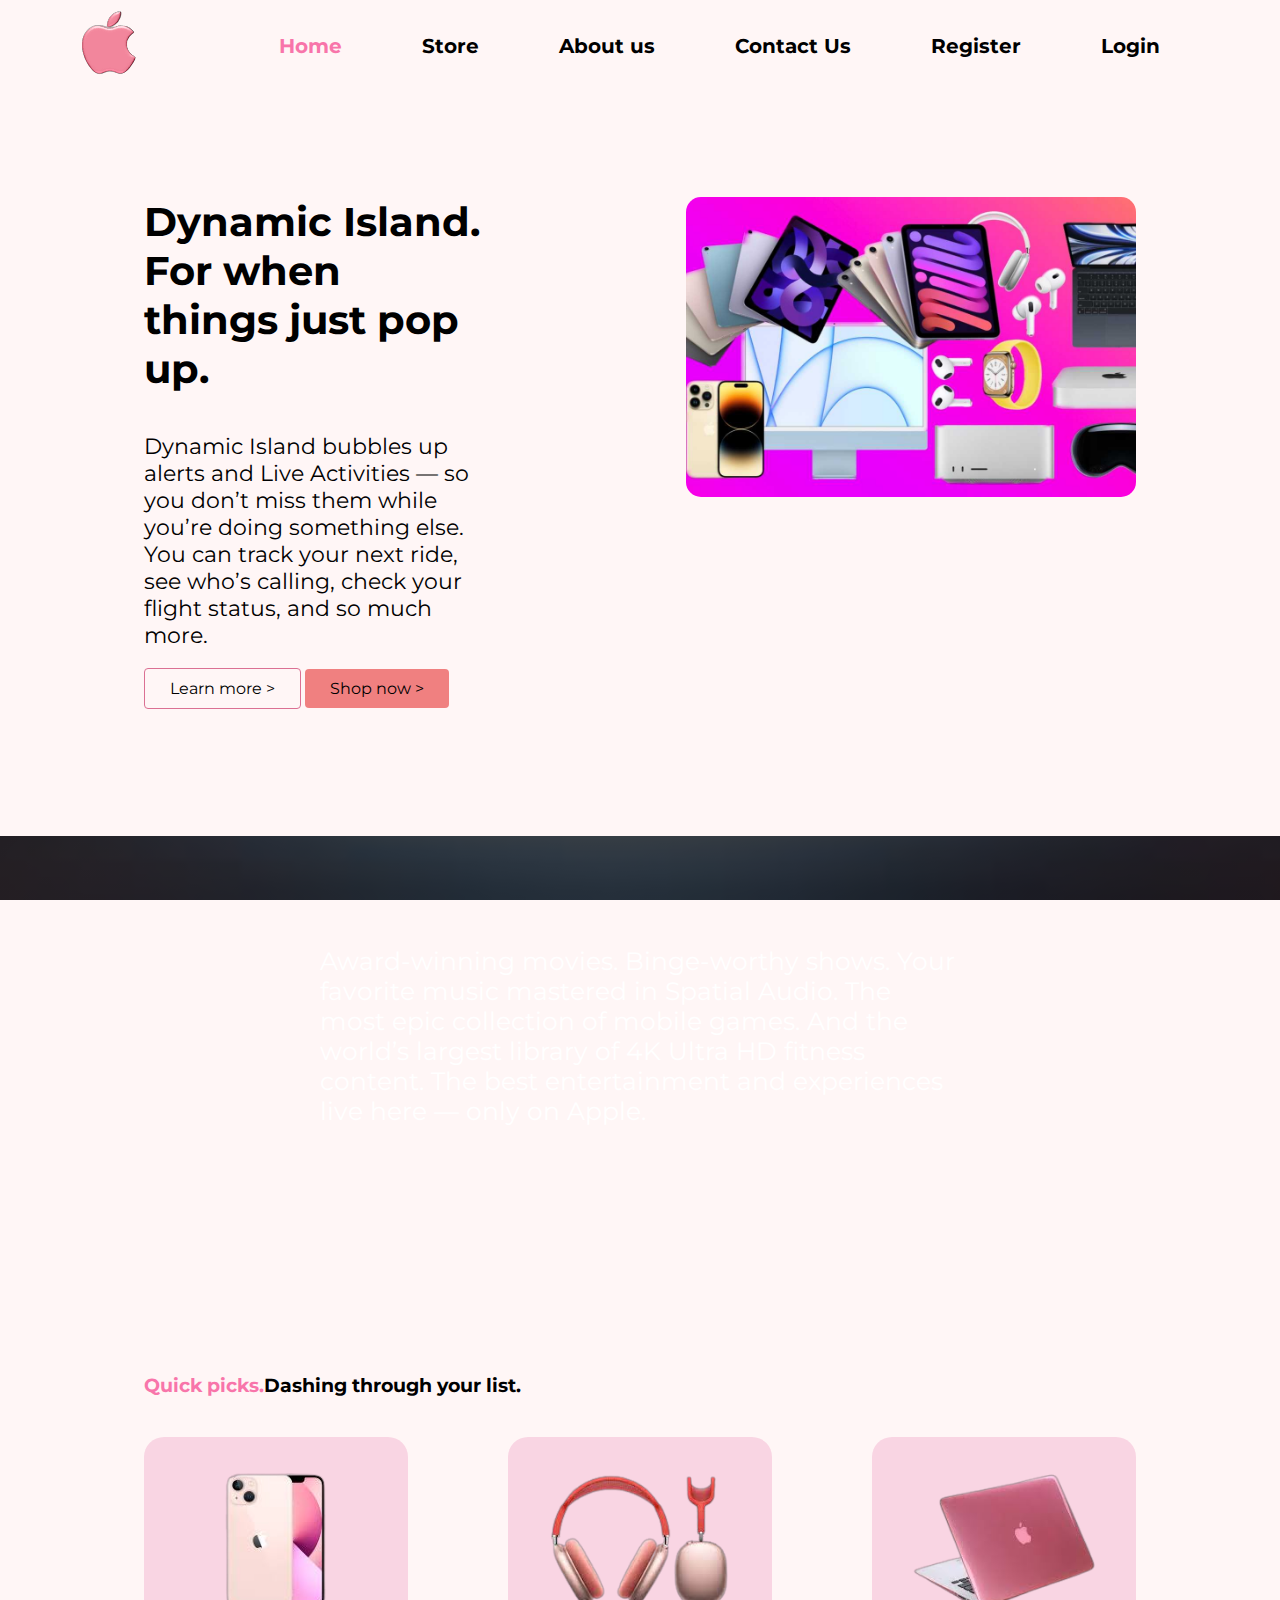
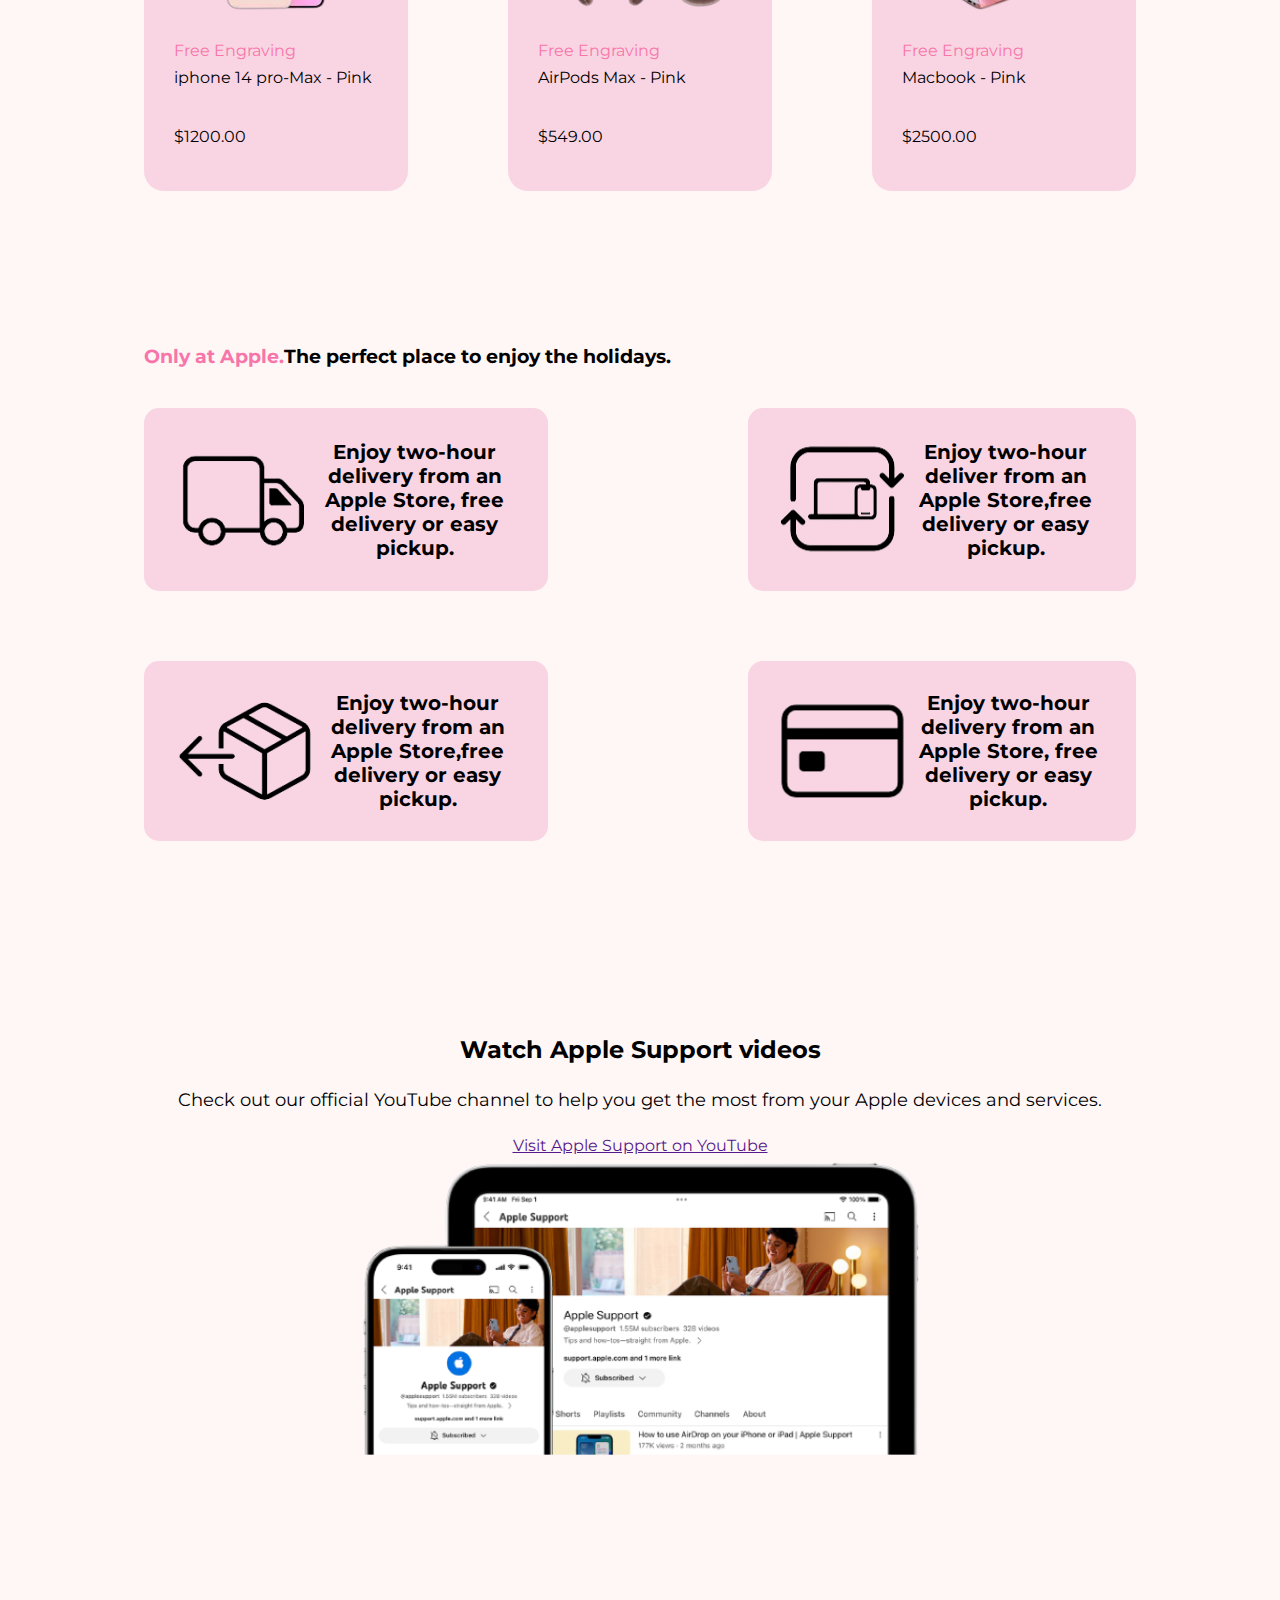
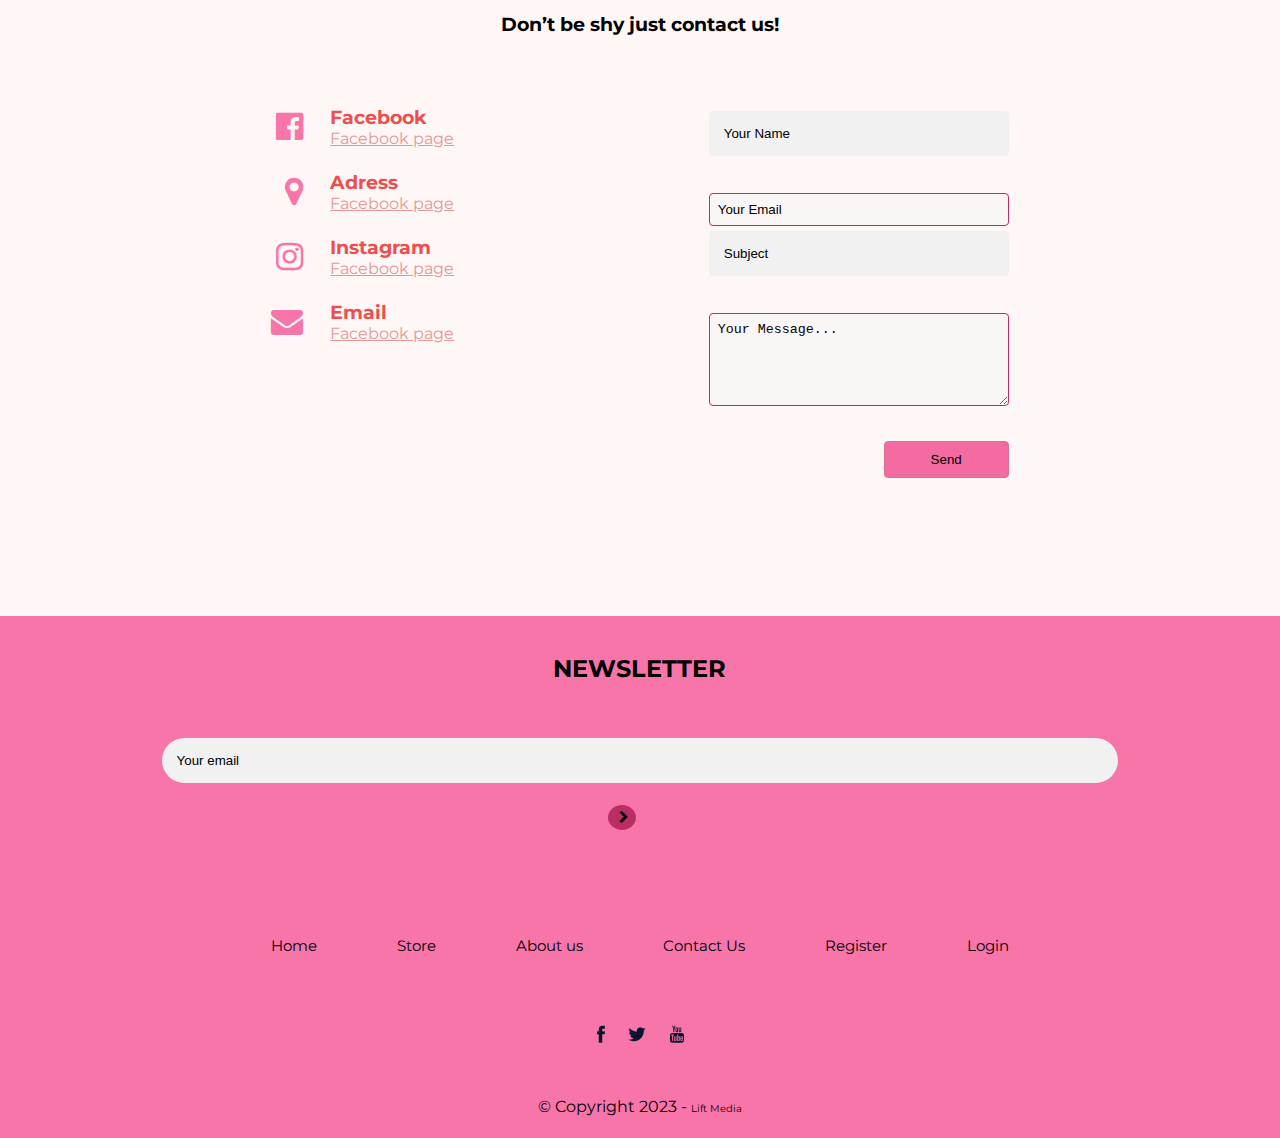
==== commit 4af99fc6: "added some changes" ====
--- a/index.html
+++ b/index.html
@@ -8,7 +8,7 @@
     <title>Home</title>
 </head>
 <body>
-    <!-- <div class="menu">
+    <div class="menu">
         <div class="logo">
             <img src="img/logoa-removebg-preview.png" alt="Apple logo">
         </div>
@@ -34,13 +34,13 @@
                 </li>
                 
                 <li>
-                    <a href="#">
+                    <a href="contactus.html">
                         Contact Us
                     </a>
                 </li>
                 
                 <li>
-                    <a href="#">
+                    <a href="register.html">
                         Register    
                     </a>
                 </li>
@@ -52,31 +52,7 @@
         </div>
 
 
-    </div> -->
-
-    <nav class="underline_nav">
-        <input id="nav-toggle" type="checkbox">
-        <a href="index.html">
-            <div class="logo">
-                <img src="img/logoa-removebg-preview.png" alt="Apple logo">
-            </div>
-        </a>
-        <ul class="links">
-            <li><a href="index.html">Home</a></li>
-            <li><a href="store.html">Store</a></li>
-            <li><a href="aboutus.html">About Us</a></li>
-            <li><a href="contactus.html">Contact Us</a></li>
-            <li><a href="register.html">Register</a></li>
-            <li><a href="login.html">Login</a></li>
-        </ul>
-
-
-        <label for="nav-toggle" class="icon-burger">
-            <div class="line"></div>
-            <div class="line"></div>
-            <div class="line"></div>
-        </label>
-    </nav>
+    </div>
 
     <section class="Homesection">
         <div class="container">
@@ -119,7 +95,7 @@
             <div class="productboxes">
                
                     <div class="productbox">
-                        <a href="singleproduct.html">
+                        <a href="">
                             <img src="img/iphone-removebg-preview.png" alt="iphone photo">
                             <p class="pinkp">Free Engraving</p>
                             <p>iphone 14 pro-Max - Pink</p>
@@ -129,7 +105,7 @@
                         
                     </div>
                     <div class="productbox">
-                        <a href="singleproduct.html">
+                        <a href="">
                             <img src="img/headphones-removebg-preview.png" alt="headphones photo">
                             <p class="pinkp">Free Engraving</p>
                             <p>AirPods Max - Pink</p>
@@ -138,7 +114,7 @@
                        
                     </div>
                     <div class="productbox">
-                        <a href="singleproduct.html">
+                        <a href="">
                             <img src="img/macbok-removebg-preview.png" alt="macbook photo">
                             <p class="pinkp">Free Engraving</p>
                             <p>Macbook - Pink</p>
@@ -303,6 +279,7 @@
                 
            
             </div>
+            
 
             <div class="footeric">
                 <div class="footericon">
--- a/style.css
+++ b/style.css
@@ -64,105 +64,7 @@
   color: black;
 }
 
-
-nav .logo a{
-  color: black ;
-  text-decoration: none;
-}
-nav .logo a:hover{
-  color: #272a2d !important;
-  text-decoration: none;
-}
-
-nav {
-    position: fixed;
-    z-index: 10;
-    left: 0;
-    right: 0;
-    top: 0;
-    font-family: 'Montserrat', sans-serif;
-    padding: 0 5%;
-  height: 100px;
-  background-color: transparent;
-}
-nav .logo {
-    float: left;
-    width: 40%;
-    height: 100%;
-    display: flex;
-    align-items: center;
-    font-size: 24px;
-  color: #f5cb5c !important;
-  text-decoration: none;
-  /* margin-top: 2%; */
-}
-nav .logo strong{
-  margin-left: 6px;
-}
-nav .links {
-    float: right;
-    padding: 0;
-    margin: 0;
-    width: 60%;
-    height: 100%;
-    display: flex;
-    justify-content: space-around;
-    align-items: center;
-}
-nav .links li {
-    list-style: none;
-}
-nav .links a {
-    display: block;
-    padding: 1em;
-    font-size: 16px;
-    font-weight: bold;
-    color: black;
-    text-decoration: none;
-}
-#nav-toggle {
-    position: absolute;
-    top: -100px;
-}
-nav .icon-burger {
-    display: none;
-    position: absolute;
-    right: 5%;
-    top: 50%;
-    transform: translateY(-50%);
-}
-nav .icon-burger .line {
-    width: 30px;
-    height: 5px;
-    background-color: #e5e5e5;
-    margin: 5px;
-    border-radius: 3px;
-    transition: all .3s ease-in-out;
-}
-
-/* Line Under In Hover */
-nav.underline_nav ul li a {
-  position: relative;
-}
-nav.underline_nav ul li a:after {
-  position: absolute;
-  bottom: 0;
-  left: 0;
-  right: 0;
-  margin: auto;
-  width: 0%;
-  content: '.';
-  color: transparent;
-  background: #aaa;
-  height: 1px;
-}
-nav.underline_nav ul li a:hover:after {
-  width: 100%;
-}
-
-
-
-/* .menu {
+.menu {
   display: flex;
   justify-content: space-between;
   padding: 10px 80px;
@@ -195,7 +97,7 @@
 
 .linku a.active {
   color: #f875aa;
-} */
+}
 
 .homee {
   display: flex;
@@ -639,100 +541,71 @@
   width: 100%;
 }
 
-@media screen and (max-width: 768px) {
-
-  nav .logo {
-    float: none;
-    width: auto;
-    justify-content: center;
-  }
-  nav .links {
-    float: none;
-    position: fixed;
-    z-index: 9;
-    left: 0;
-    right: 0;
-    top: 100px;
-    bottom: 100%;
-    width: auto;
-    height: auto;
+.contactusbanner{
+  background-image: linear-gradient(rgba(0, 0, 0, 0.7), rgba(0, 0, 0, 0.7)),url(img/contactus.jpg);
+  position: relative;
+  background-repeat: no-repeat;
+  width: 100%;
+  height: 400px;
+  background-position: center;
+  background-size: cover;
+  background-attachment: fixed;
+}
+
+
+@media screen and (max-width:768px){
+
+  .homee{
     flex-direction: column;
-    justify-content: space-evenly;
-    background-color: rgba(0,0,0,.8);
-    overflow: hidden;
-    box-sizing: border-box;
-    transition: all .5s ease-in-out;
-  }
-  nav .links a {
-    font-size: 20px;
-    padding-bottom: 10px;
-  }
-  nav :checked ~ .links {
-    bottom: 0%;
-  }
-  nav .icon-burger {
-    display: block;
-  }
-  nav :checked ~ .icon-burger .line:nth-child(1) {
-    transform: translateY(10px) rotate(225deg);
-  }
-  nav :checked ~ .icon-burger .line:nth-child(3) {
-    transform: translateY(-10px) rotate(-225deg); 
-  }
-  nav :checked ~ .icon-burger .line:nth-child(2) {
-    opacity: 0;
-  }
-
-  .homee {
-    flex-direction: column;
-  }
-
-  .homecontent {
+  }
+
+  .homecontent{
     margin-right: 0;
   }
 
-  .homebuttons .Pink {
+
+  .homebuttons .Pink{
     padding: 10px 18px;
   }
 
-  .homelogo img {
+  .homelogo img{
     width: 100%;
     height: auto;
     margin-top: 30px;
   }
 
-  .homebanner p {
+  .homebanner p{
     transform: translateY(-50%);
     left: 0;
     font-size: 16px;
     padding: 0 20px;
   }
 
-  .homebanner {
+  .homebanner{
     height: 300px;
     margin-top: 50px;
   }
 
-  .producttitle h3 {
+  .producttitle h3{
     font-size: 14px;
     margin-top: 50px;
   }
 
-  .productboxes {
+  .productboxes{
     grid-template-columns: auto;
     gap: 0;
   }
 
-  .abcontent h3 {
+  .abcontent h3{
     font-size: 12px;
     margin-top: 50px;
   }
 
-  .container {
+  .container{
     width: 90%;
   }
 
-  .abboxes {
+  .abboxes{
     grid-template-columns: auto;
     gap: 0;
   }
@@ -746,33 +619,33 @@
     margin-top: 50px;
   }
 
-  .applesc_container h2 {
-    margin-top: 50px;
-  }
-
-  .footer_section {
-    margin-top: 50px;
-  }
-
-  .applesc_photo img {
+  .applesc_container h2{
+    margin-top: 50px;
+  }
+
+  .footer_section{
+    margin-top: 50px;
+  }
+
+  .applesc_photo img{
     width: 100%;
     height: auto;
     margin-top: 50px;
   }
-
-  .contactcc h3 {
-    margin-top: 50px;
-  }
-
-  .contact_form_icon {
+  
+  .contactcc h3{
+    margin-top: 50px;
+  }
+
+  .contact_form_icon{
     flex-direction: column;
   }
 
-  .icon_box {
+  .icon_box{
     justify-content: left;
   }
 
-  .newsletter_form input {
+  .newsletter_form input{
     width: 80%;
   }
 
@@ -782,7 +655,7 @@
     margin-top: 50px;
   }
 
-  .homecontent h2 {
+  .homecontent h2{
     font-size: 29px;
   }
 
@@ -790,23 +663,23 @@
     font-size: 18px;
   }
 
-  .Login_section {
+  .Login_section{
     padding-left: 0;
     padding-right: 0;
   }
 
-  .boxes {
+  .boxes{
     flex-direction: column;
     padding-bottom: 20px;
   }
 
-  .loginft img {
+  .loginft img{
     width: 100%;
     height: auto;
     margin-bottom: 30px;
   }
 
-  .aboutusbanner img {
+  .aboutusbanner img{
     height: auto;
   }
 
@@ -814,16 +687,16 @@
     height: 300px;
   }
 
-  .singleproduct_stuf {
+  .singleproduct_stuf{
     flex-direction: column;
     gap: 0;
   }
 
-  .next {
+  .next{
     right: -29px;
   }
 
-  .prev {
+  .prev{
     left: -29px;
   }
 
@@ -831,8 +704,51 @@
     font-size: 30px;
   }
 
-  .singleproductconbox,
-  .slider {
+  .singleproductconbox , .slider{
     width: unset;
   }
-}
+
+
+  }
+  * {box-sizing: border-box}
+
+  .container {
+    padding: 16px;
+  }
+  
+  
+  input[type=text], input[type=password] {
+    width: 100%;
+    padding: 15px;
+    margin: 5px 0 22px 0;
+    display: inline-block;
+    border: none;
+    background: #f1f1f1;
+  }
+  
+  input[type=text]:focus, input[type=password]:focus {
+    background-color: #ddd;
+    outline: none;
+  }
+  
+  
+  hr {
+    border: 1px solid #f1f1f1;
+    margin-bottom: 25px;
+  }
+  
+ 
+  .registerbtn {
+    background-color: #aa045f;
+    color: white;
+    padding: 16px 20px;
+    margin: 8px 0;
+    border: none;
+    cursor: pointer;
+    width: 100%;
+    opacity: 0.9;
+  }
+  
+  
+  
+ 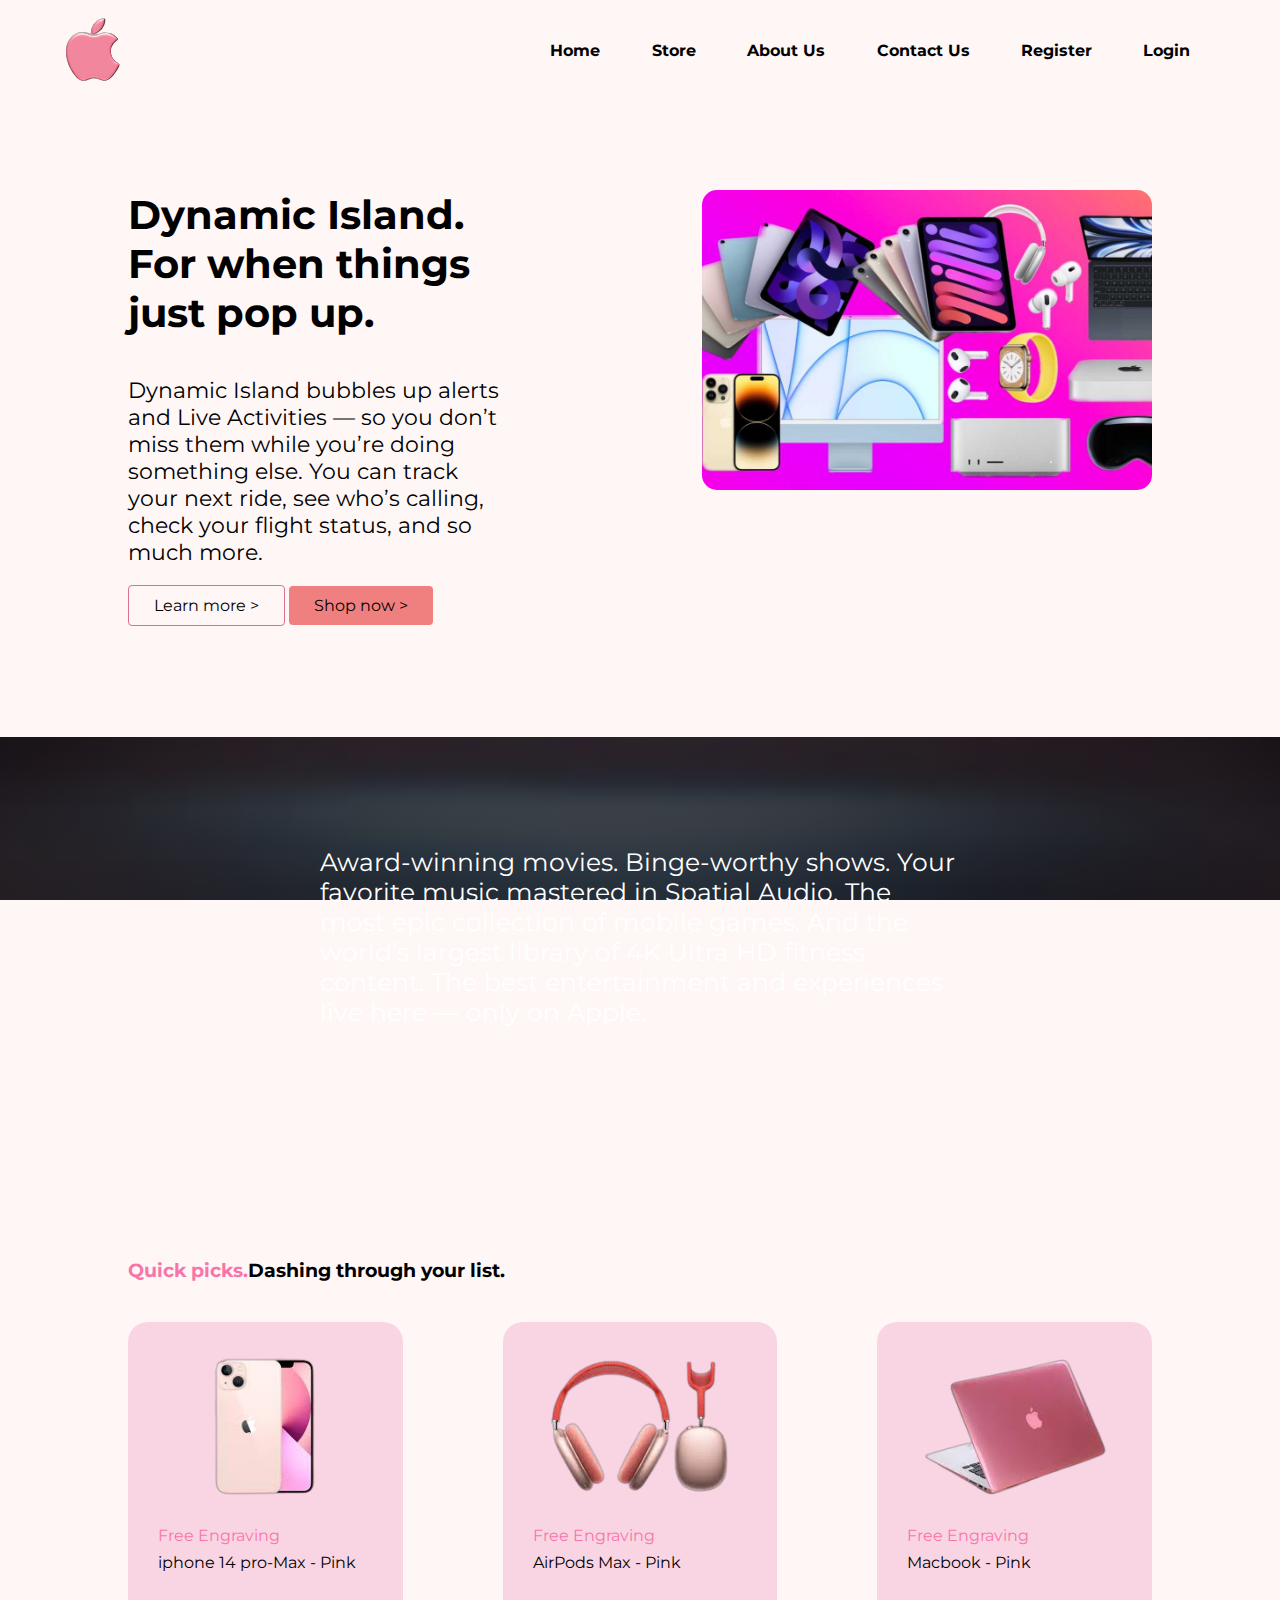
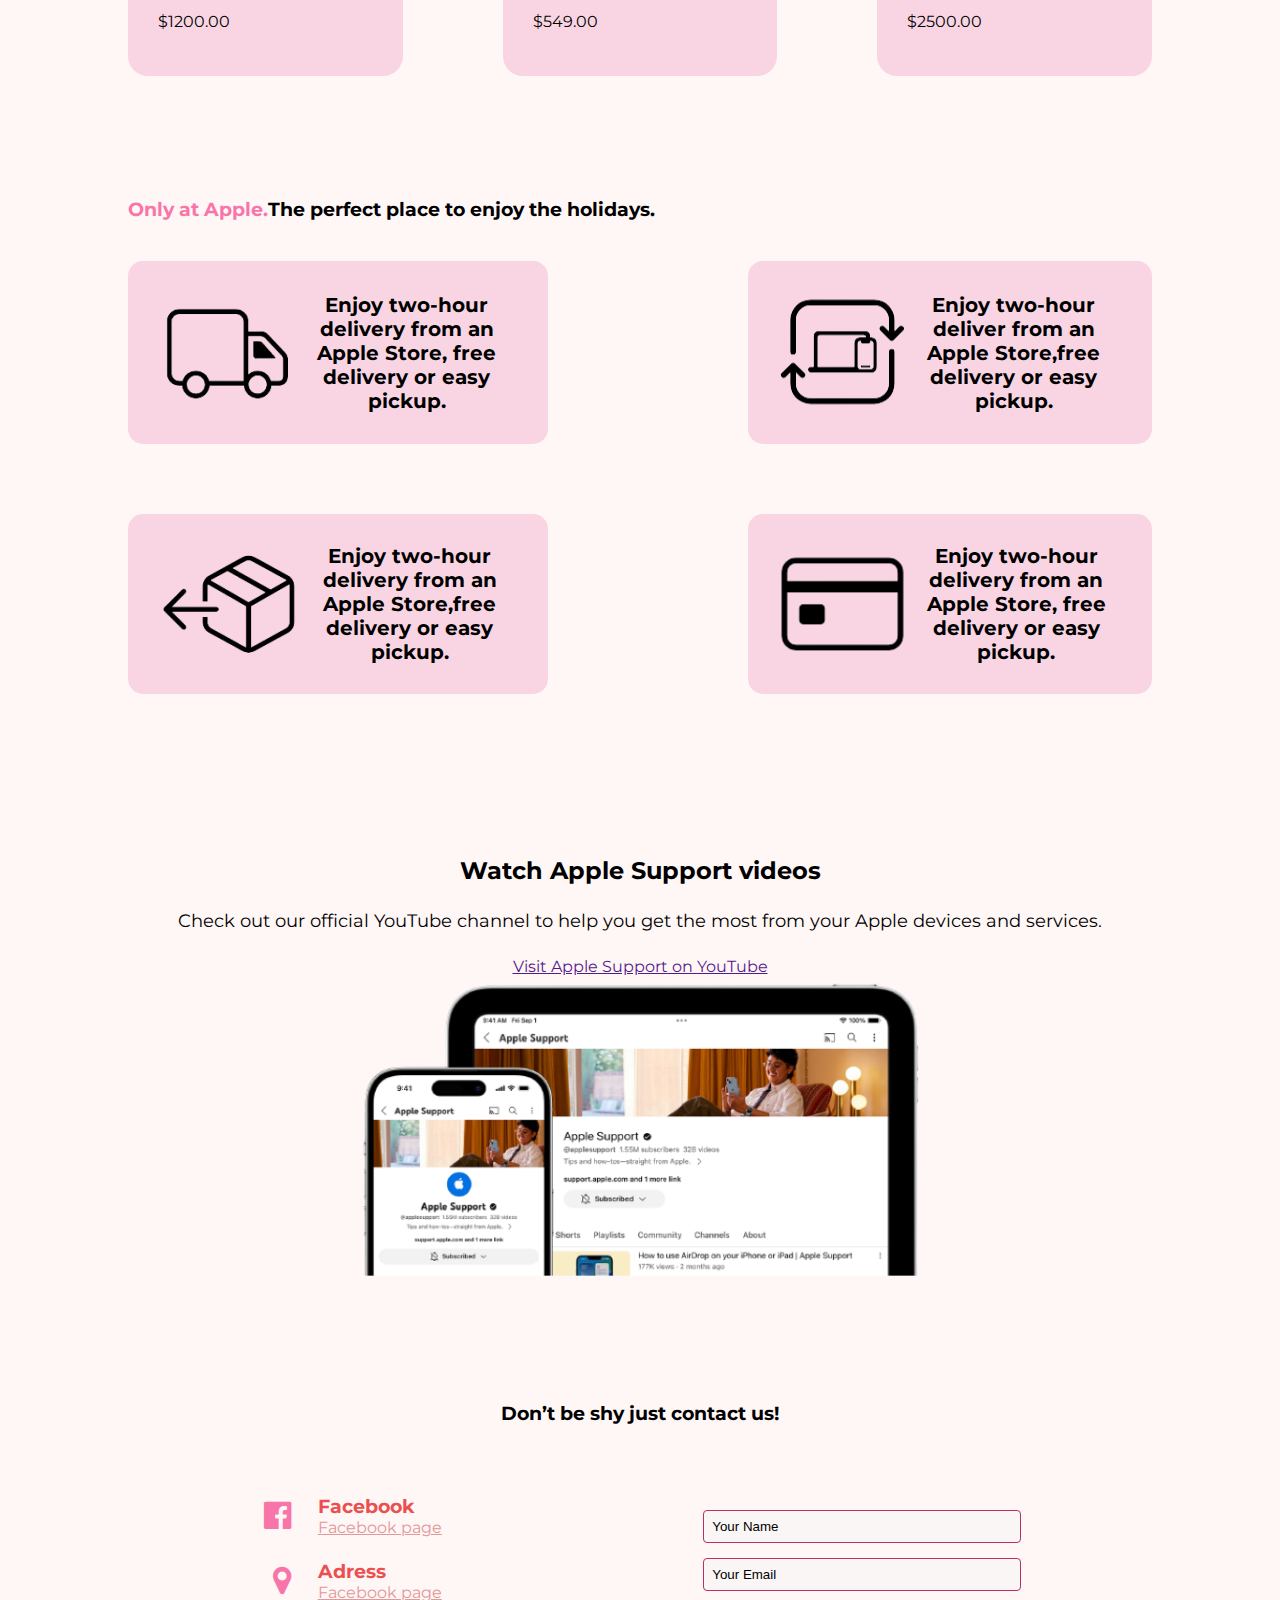
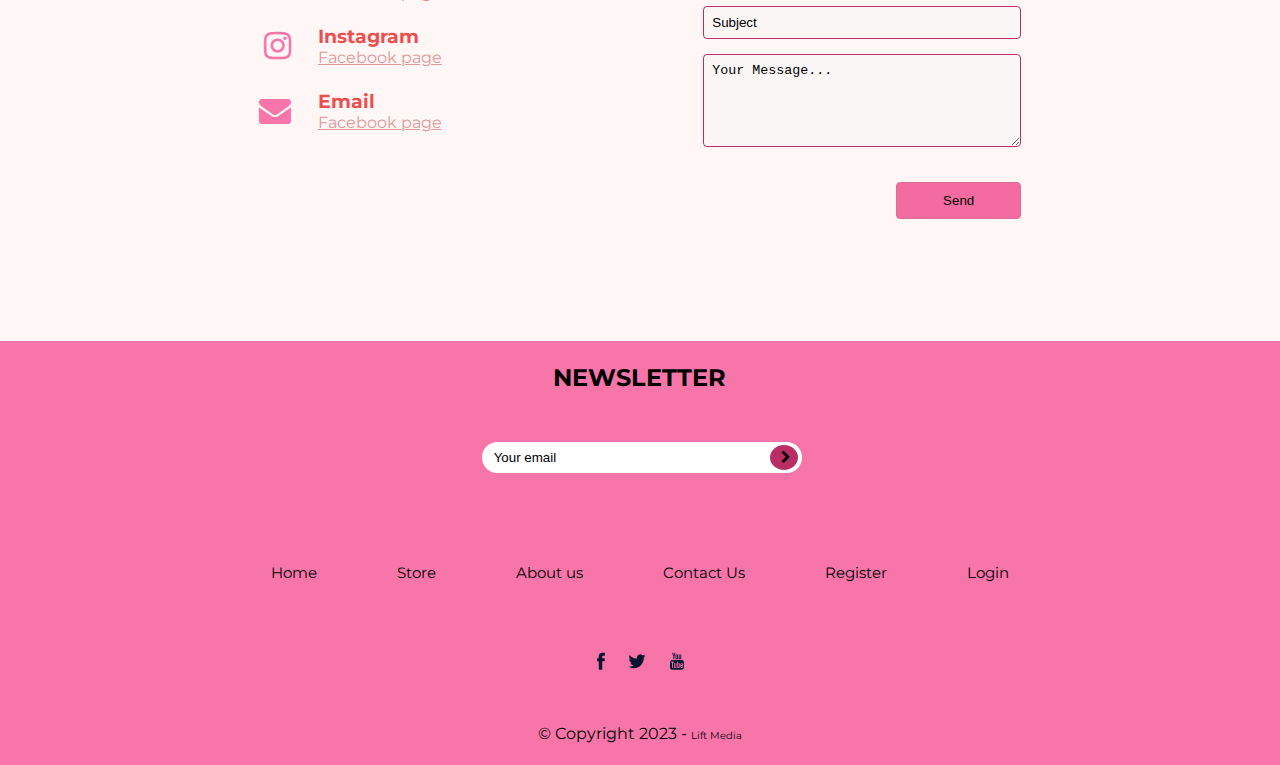
==== commit 8689a2e9: "made some changes" ====
--- a/index.html
+++ b/index.html
@@ -8,7 +8,7 @@
     <title>Home</title>
 </head>
 <body>
-    <div class="menu">
+    <!-- <div class="menu">
         <div class="logo">
             <img src="img/logoa-removebg-preview.png" alt="Apple logo">
         </div>
@@ -34,13 +34,13 @@
                 </li>
                 
                 <li>
-                    <a href="contactus.html">
+                    <a href="#">
                         Contact Us
                     </a>
                 </li>
                 
                 <li>
-                    <a href="register.html">
+                    <a href="#">
                         Register    
                     </a>
                 </li>
@@ -52,7 +52,31 @@
         </div>
 
 
-    </div>
+    </div> -->
+
+    <nav class="underline_nav">
+        <input id="nav-toggle" type="checkbox">
+        <a href="index.html">
+            <div class="logo">
+                <img src="img/logoa-removebg-preview.png" alt="Apple logo">
+            </div>
+        </a>
+        <ul class="links">
+            <li><a class="active" href="index.html">Home</a></li>
+            <li><a href="store.html">Store</a></li>
+            <li><a href="aboutus.html">About Us</a></li>
+            <li><a href="contactus.html">Contact Us</a></li>
+            <li><a href="register.html">Register</a></li>
+            <li><a href="login.html">Login</a></li>
+        </ul>
+
+
+        <label for="nav-toggle" class="icon-burger">
+            <div class="line"></div>
+            <div class="line"></div>
+            <div class="line"></div>
+        </label>
+    </nav>
 
     <section class="Homesection">
         <div class="container">
@@ -95,7 +119,7 @@
             <div class="productboxes">
                
                     <div class="productbox">
-                        <a href="">
+                        <a href="singleproduct.html">
                             <img src="img/iphone-removebg-preview.png" alt="iphone photo">
                             <p class="pinkp">Free Engraving</p>
                             <p>iphone 14 pro-Max - Pink</p>
@@ -105,7 +129,7 @@
                         
                     </div>
                     <div class="productbox">
-                        <a href="">
+                        <a href="singleproduct.html">
                             <img src="img/headphones-removebg-preview.png" alt="headphones photo">
                             <p class="pinkp">Free Engraving</p>
                             <p>AirPods Max - Pink</p>
@@ -114,7 +138,7 @@
                        
                     </div>
                     <div class="productbox">
-                        <a href="">
+                        <a href="singleproduct.html">
                             <img src="img/macbok-removebg-preview.png" alt="macbook photo">
                             <p class="pinkp">Free Engraving</p>
                             <p>Macbook - Pink</p>
@@ -279,7 +303,6 @@
                 
            
             </div>
-            
 
             <div class="footeric">
                 <div class="footericon">
--- a/style.css
+++ b/style.css
@@ -64,7 +64,102 @@
   color: black;
 }
 
-.menu {
+
+nav .logo a{
+  color: black ;
+  text-decoration: none;
+}
+nav .logo a:hover{
+  color: #272a2d !important;
+  text-decoration: none;
+}
+
+nav {
+  z-index: 10;
+  left: 0;
+  right: 0;
+  top: 0;
+  padding: 0 5%;
+  height: 100px;
+  background-color: transparent;
+}
+nav .logo {
+  float: left;
+   width: 40%;
+  height: 100%;
+  display: flex;
+  align-items: center;
+  font-size: 24px;
+  color: #f5cb5c !important;
+  text-decoration: none;
+  
+}
+nav .logo strong{
+  margin-left: 6px;
+}
+nav .links {
+    float: right;
+    padding: 0;
+    margin: 0;
+    width: 60%;
+    height: 100%;
+    display: flex;
+    justify-content: space-around;
+    align-items: center;
+}
+nav .links li {
+    list-style: none;
+}
+nav .links a {
+    display: block;
+    padding: 1em;
+    font-size: 16px;
+    font-weight: bold;
+    color: black;
+    text-decoration: none;
+}
+#nav-toggle {
+    position: absolute;
+    top: -100px;
+}
+nav .icon-burger {
+    display: none;
+    position: absolute;
+    right: 5%;
+    top: 5%;
+}
+nav .icon-burger .line {
+    width: 30px;
+    height: 5px;
+    background-color: #f36ba1;
+    margin: 5px;
+    border-radius: 3px;
+    transition: all .3s ease-in-out;
+}
+
+
+nav.underline_nav ul li a {
+  position: relative;
+}
+nav.underline_nav ul li a:after {
+  position: absolute;
+  bottom: 0;
+  left: 0;
+  right: 0;
+  margin: auto;
+  width: 0%;
+  content: '.';
+  color: transparent;
+  background: #aaa;
+  height: 1px;
+}
+nav.underline_nav ul li a:hover:after {
+  width: 100%;
+}
+
+
+
+/* .menu {
   display: flex;
   justify-content: space-between;
   padding: 10px 80px;
@@ -97,7 +192,7 @@
 
 .linku a.active {
   color: #f875aa;
-}
+} */
 
 .homee {
   display: flex;
@@ -542,70 +637,168 @@
 }
 
 .contactusbanner{
-  background-image: linear-gradient(rgba(0, 0, 0, 0.7), rgba(0, 0, 0, 0.7)),url(img/contactus.jpg);
-  position: relative;
-  background-repeat: no-repeat;
+  background-image: linear-gradient(rgba(0, 0, 0, 0.7), rgba(0, 0, 0, 0.7)), url(img/contactus.jpg);
+position: relative;
+background-repeat: no-repeat;
+width: 100%;
+height: 400px;
+background-position: center;
+background-size: cover;
+background-attachment: fixed;
+
+}
+
+..links a.active{
+  color: #ba2e66;
+}
+
+fieldset{
+  padding: 30px;
+  margin-top: 50px;
+}
+
+.register_form input[type=text], .register_form input[type=password] {
   width: 100%;
-  height: 400px;
-  background-position: center;
-  background-size: cover;
-  background-attachment: fixed;
-}
-
-
-@media screen and (max-width:768px){
-
-  .homee{
+  padding: 15px;
+  margin: 5px 0 22px 0;
+  display: inline-block;
+  border: none;
+  background: #f1f1f1;
+}
+
+.register_form input[type=text]:focus, .register_form input[type=password]:focus {
+  background-color: #ddd;
+  outline: none;
+}
+
+
+hr {
+  border: 1px solid #f1f1f1;
+  margin-bottom: 25px;
+}
+
+
+.registerbtn {
+  background-color: #04AA6D;
+  color: white;
+  padding: 16px 20px;
+  margin: 8px 0;
+  border: none;
+  cursor: pointer;
+  width: 100%;
+  opacity: 0.9;
+}
+
+.registerbtn:hover {
+  opacity:1;
+}
+
+
+
+.signin {
+  background-color: #f1f1f1;
+  text-align: center;
+}
+
+@media screen and (max-width: 768px) {
+
+  nav .logo {
+    float: none;
+    width: auto;
+    justify-content: center;
+  }
+  nav .links {
+    float: none;
+    position: fixed;
+    z-index: 9;
+    left: 0;
+    right: 0;
+    top: 100px;
+    bottom: 100%;
+    width: auto;
+    height: auto;
     flex-direction: column;
-  }
-
-  .homecontent{
+    justify-content: space-evenly;
+    background-color: rgba(0,0,0,.9);
+    overflow: hidden;
+    box-sizing: border-box;
+    transition: all .5s ease-in-out;
+  }
+  nav .links a {
+    font-size: 20px;
+    padding-bottom: 10px;
+    color: white;
+  }
+  nav :checked ~ .links {
+    bottom: 0%;
+  }
+  .nav .icon-burger .line{
+    background-color: #f36ba1 !important;
+  }
+  nav .icon-burger {
+    display: block;
+  }
+  nav :checked ~ .icon-burger .line:nth-child(1) {
+    transform: translateY(10px) rotate(225deg);
+  }
+  nav :checked ~ .icon-burger .line:nth-child(3) {
+    transform: translateY(-10px) rotate(-225deg); 
+  }
+  nav :checked ~ .icon-burger .line:nth-child(2) {
+    opacity: 0;
+  }
+
+  .homee {
+    flex-direction: column;
+  }
+
+  .homecontent {
     margin-right: 0;
   }
 
-
-  .homebuttons .Pink{
+  .homebuttons .Pink {
     padding: 10px 18px;
   }
 
-  .homelogo img{
+  .homelogo img {
     width: 100%;
     height: auto;
     margin-top: 30px;
   }
 
-  .homebanner p{
+  .homebanner p {
     transform: translateY(-50%);
     left: 0;
     font-size: 16px;
     padding: 0 20px;
   }
 
-  .homebanner{
+  .homebanner {
     height: 300px;
     margin-top: 50px;
   }
 
-  .producttitle h3{
+  .producttitle h3 {
     font-size: 14px;
     margin-top: 50px;
   }
 
-  .productboxes{
+  .productboxes {
     grid-template-columns: auto;
     gap: 0;
   }
 
-  .abcontent h3{
+  .abcontent h3 {
     font-size: 12px;
     margin-top: 50px;
   }
 
-  .container{
+  .container {
     width: 90%;
   }
-
-  .abboxes{
+  
+
+  .abboxes {
     grid-template-columns: auto;
     gap: 0;
   }
@@ -619,33 +812,33 @@
     margin-top: 50px;
   }
 
-  .applesc_container h2{
+  .applesc_container h2 {
     margin-top: 50px;
   }
 
-  .footer_section{
+  .footer_section {
     margin-top: 50px;
   }
 
-  .applesc_photo img{
+  .applesc_photo img {
     width: 100%;
     height: auto;
     margin-top: 50px;
   }
-  
-  .contactcc h3{
+
+  .contactcc h3 {
     margin-top: 50px;
   }
 
-  .contact_form_icon{
+  .contact_form_icon {
     flex-direction: column;
   }
 
-  .icon_box{
+  .icon_box {
     justify-content: left;
   }
 
-  .newsletter_form input{
+  .newsletter_form input {
     width: 80%;
   }
 
@@ -655,7 +848,7 @@
     margin-top: 50px;
   }
 
-  .homecontent h2{
+  .homecontent h2 {
     font-size: 29px;
   }
 
@@ -663,23 +856,23 @@
     font-size: 18px;
   }
 
-  .Login_section{
+  .Login_section {
     padding-left: 0;
     padding-right: 0;
   }
 
-  .boxes{
+  .boxes {
     flex-direction: column;
     padding-bottom: 20px;
   }
 
-  .loginft img{
+  .loginft img {
     width: 100%;
     height: auto;
     margin-bottom: 30px;
   }
 
-  .aboutusbanner img{
+  .aboutusbanner img {
     height: auto;
   }
 
@@ -687,16 +880,16 @@
     height: 300px;
   }
 
-  .singleproduct_stuf{
+  .singleproduct_stuf {
     flex-direction: column;
     gap: 0;
   }
 
-  .next{
+  .next {
     right: -29px;
   }
 
-  .prev{
+  .prev {
     left: -29px;
   }
 
@@ -704,51 +897,11 @@
     font-size: 30px;
   }
 
-  .singleproductconbox , .slider{
+  .singleproductconbox,
+  .slider {
     width: unset;
   }
 
-
-  }
-  * {box-sizing: border-box}
-
-  .container {
-    padding: 16px;
-  }
-  
-  
-  input[type=text], input[type=password] {
-    width: 100%;
-    padding: 15px;
-    margin: 5px 0 22px 0;
-    display: inline-block;
-    border: none;
-    background: #f1f1f1;
-  }
-  
-  input[type=text]:focus, input[type=password]:focus {
-    background-color: #ddd;
-    outline: none;
-  }
-  
-  
-  hr {
-    border: 1px solid #f1f1f1;
-    margin-bottom: 25px;
-  }
-  
- 
-  .registerbtn {
-    background-color: #aa045f;
-    color: white;
-    padding: 16px 20px;
-    margin: 8px 0;
-    border: none;
-    cursor: pointer;
-    width: 100%;
-    opacity: 0.9;
-  }
-  
-  
-  
- +  }
+
+  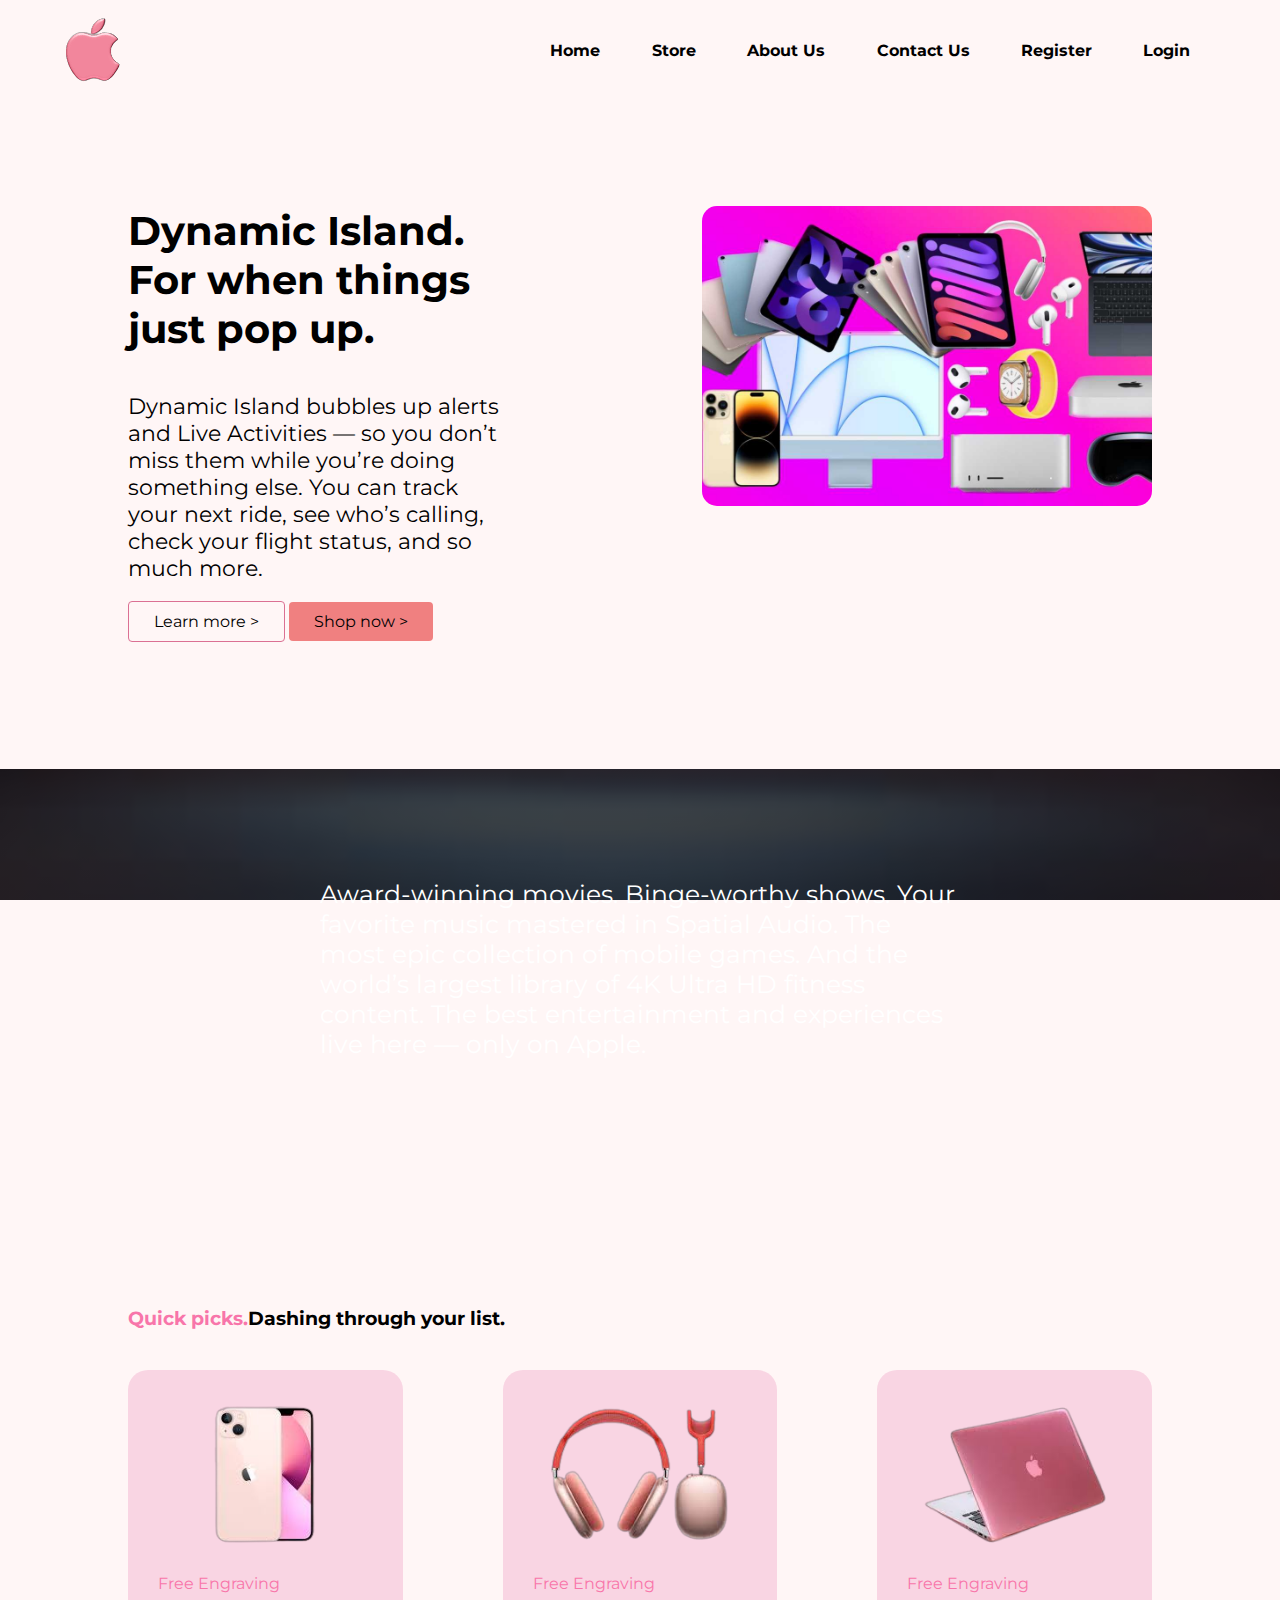
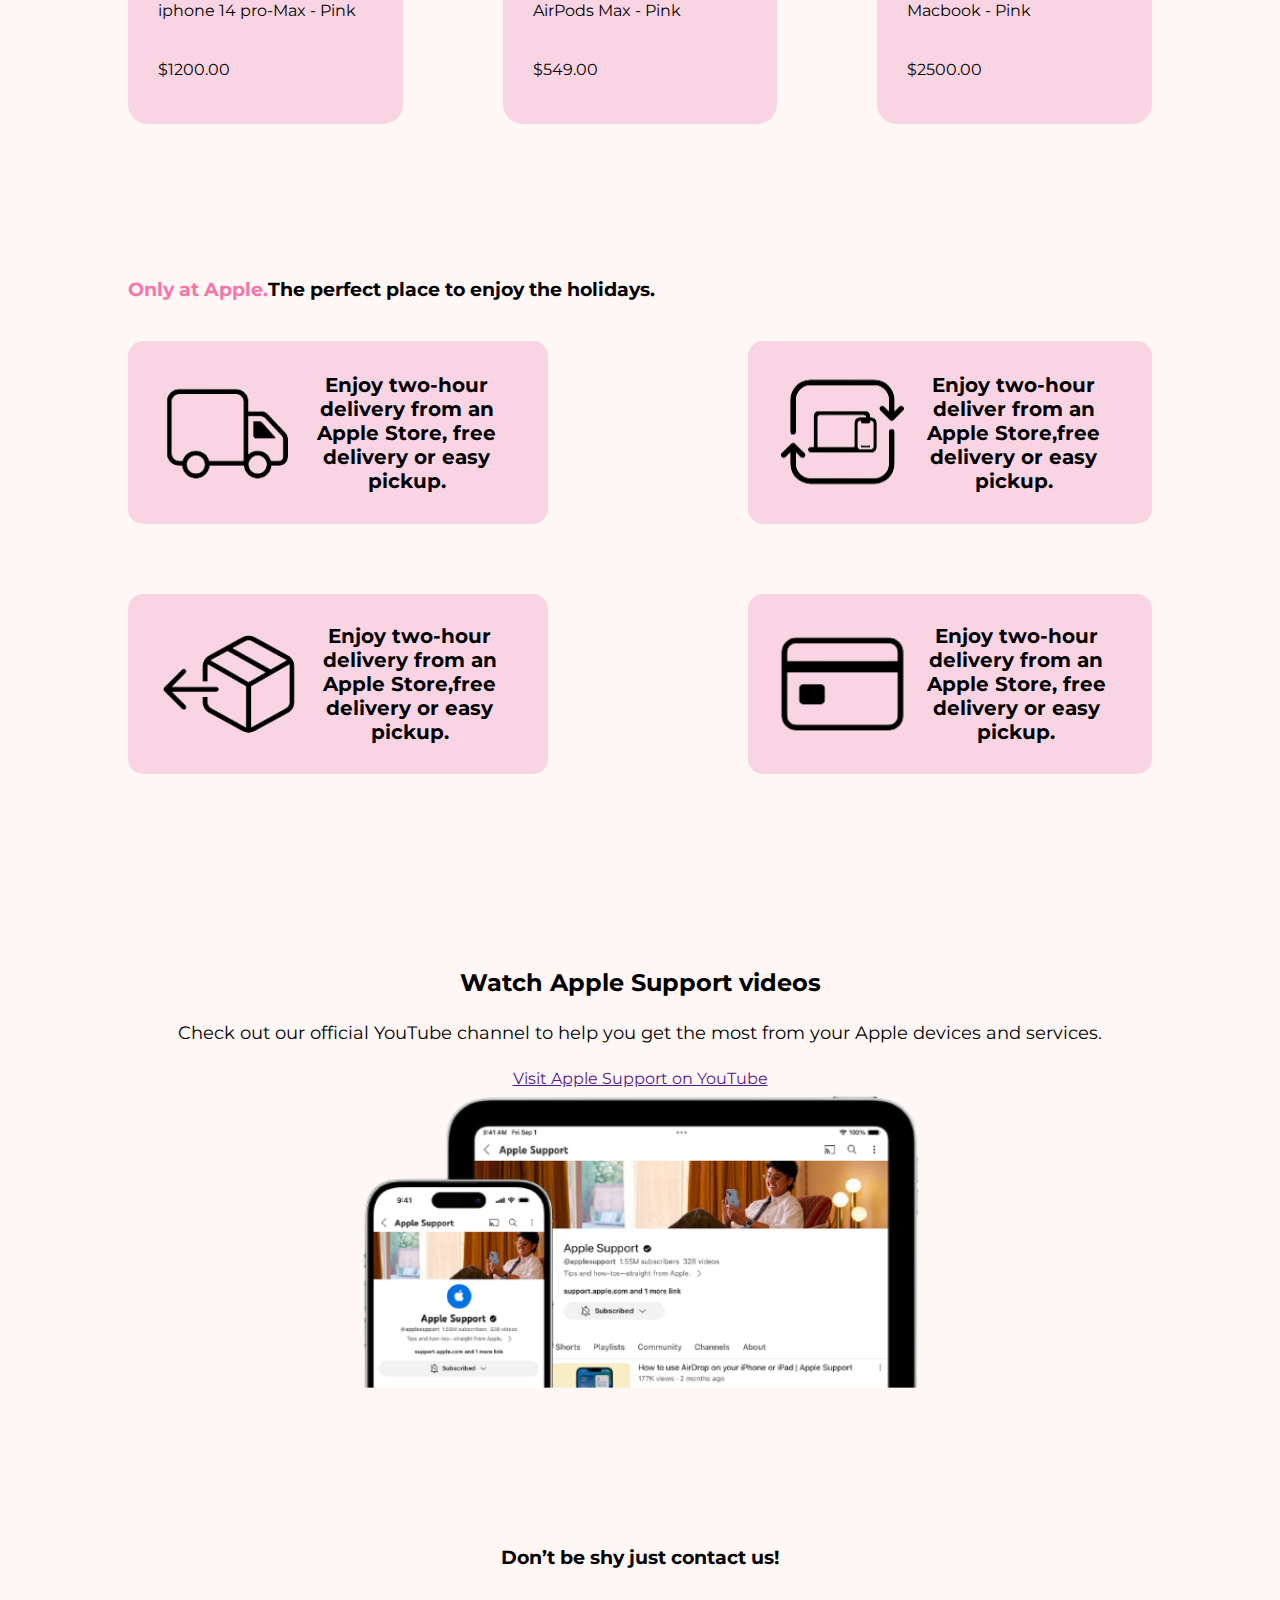
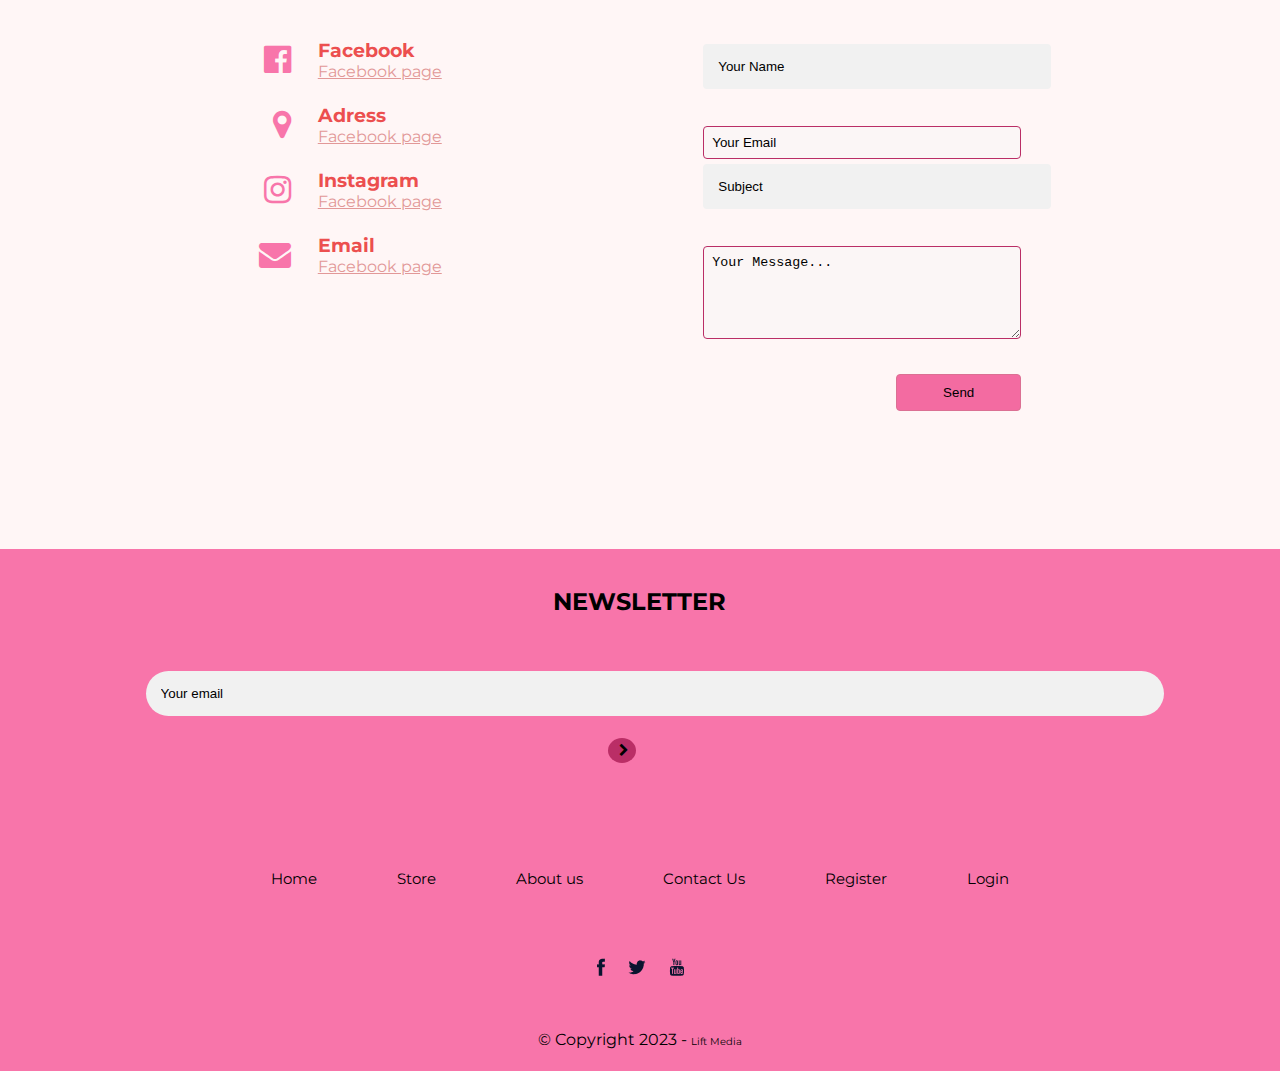
==== commit 659e7c08: "testing" ====
--- a/index.html
+++ b/index.html
@@ -34,13 +34,13 @@
                 </li>
                 
                 <li>
-                    <a href="#">
+                    <a href="contactus.html">
                         Contact Us
                     </a>
                 </li>
                 
                 <li>
-                    <a href="#">
+                    <a href="register.html">
                         Register    
                     </a>
                 </li>
@@ -62,7 +62,7 @@
             </div>
         </a>
         <ul class="links">
-            <li><a class="active" href="index.html">Home</a></li>
+            <li><a href="index.html">Home</a></li>
             <li><a href="store.html">Store</a></li>
             <li><a href="aboutus.html">About Us</a></li>
             <li><a href="contactus.html">Contact Us</a></li>
@@ -303,6 +303,7 @@
                 
            
             </div>
+            
 
             <div class="footeric">
                 <div class="footericon">
--- a/style.css
+++ b/style.css
@@ -637,34 +637,16 @@
 }
 
 .contactusbanner{
-  background-image: linear-gradient(rgba(0, 0, 0, 0.7), rgba(0, 0, 0, 0.7)), url(img/contactus.jpg);
-position: relative;
-background-repeat: no-repeat;
-width: 100%;
-height: 400px;
-background-position: center;
-background-size: cover;
-background-attachment: fixed;
-
-}
-
-..links a.active{
-  color: #ba2e66;
-}
-
-fieldset{
-  padding: 30px;
-  margin-top: 50px;
-}
-
-.register_form input[type=text], .register_form input[type=password] {
+  background-image: linear-gradient(rgba(0, 0, 0, 0.7), rgba(0, 0, 0, 0.7)),url(img/contactus.jpg);
+  position: relative;
+  background-repeat: no-repeat;
   width: 100%;
-  padding: 15px;
-  margin: 5px 0 22px 0;
-  display: inline-block;
-  border: none;
-  background: #f1f1f1;
-}
+  height: 400px;
+  background-position: center;
+  background-size: cover;
+  background-attachment: fixed;
+}
+
 
 .register_form input[type=text]:focus, .register_form input[type=password]:focus {
   background-color: #ddd;
@@ -796,7 +778,6 @@
   .container {
     width: 90%;
   }
-  
 
   .abboxes {
     grid-template-columns: auto;
@@ -904,4 +885,46 @@
 
   }
 
-  +  }
+  * {box-sizing: border-box}
+
+  .container {
+    padding: 16px;
+  }
+  
+  
+  input[type=text], input[type=password] {
+    width: 100%;
+    padding: 15px;
+    margin: 5px 0 22px 0;
+    display: inline-block;
+    border: none;
+    background: #f1f1f1;
+  }
+  
+  input[type=text]:focus, input[type=password]:focus {
+    background-color: #ddd;
+    outline: none;
+  }
+  
+  
+  hr {
+    border: 1px solid #f1f1f1;
+    margin-bottom: 25px;
+  }
+  
+ 
+  .registerbtn {
+    background-color: #aa045f;
+    color: white;
+    padding: 16px 20px;
+    margin: 8px 0;
+    border: none;
+    cursor: pointer;
+    width: 100%;
+    opacity: 0.9;
+  }
+  
+  
+  
+ 
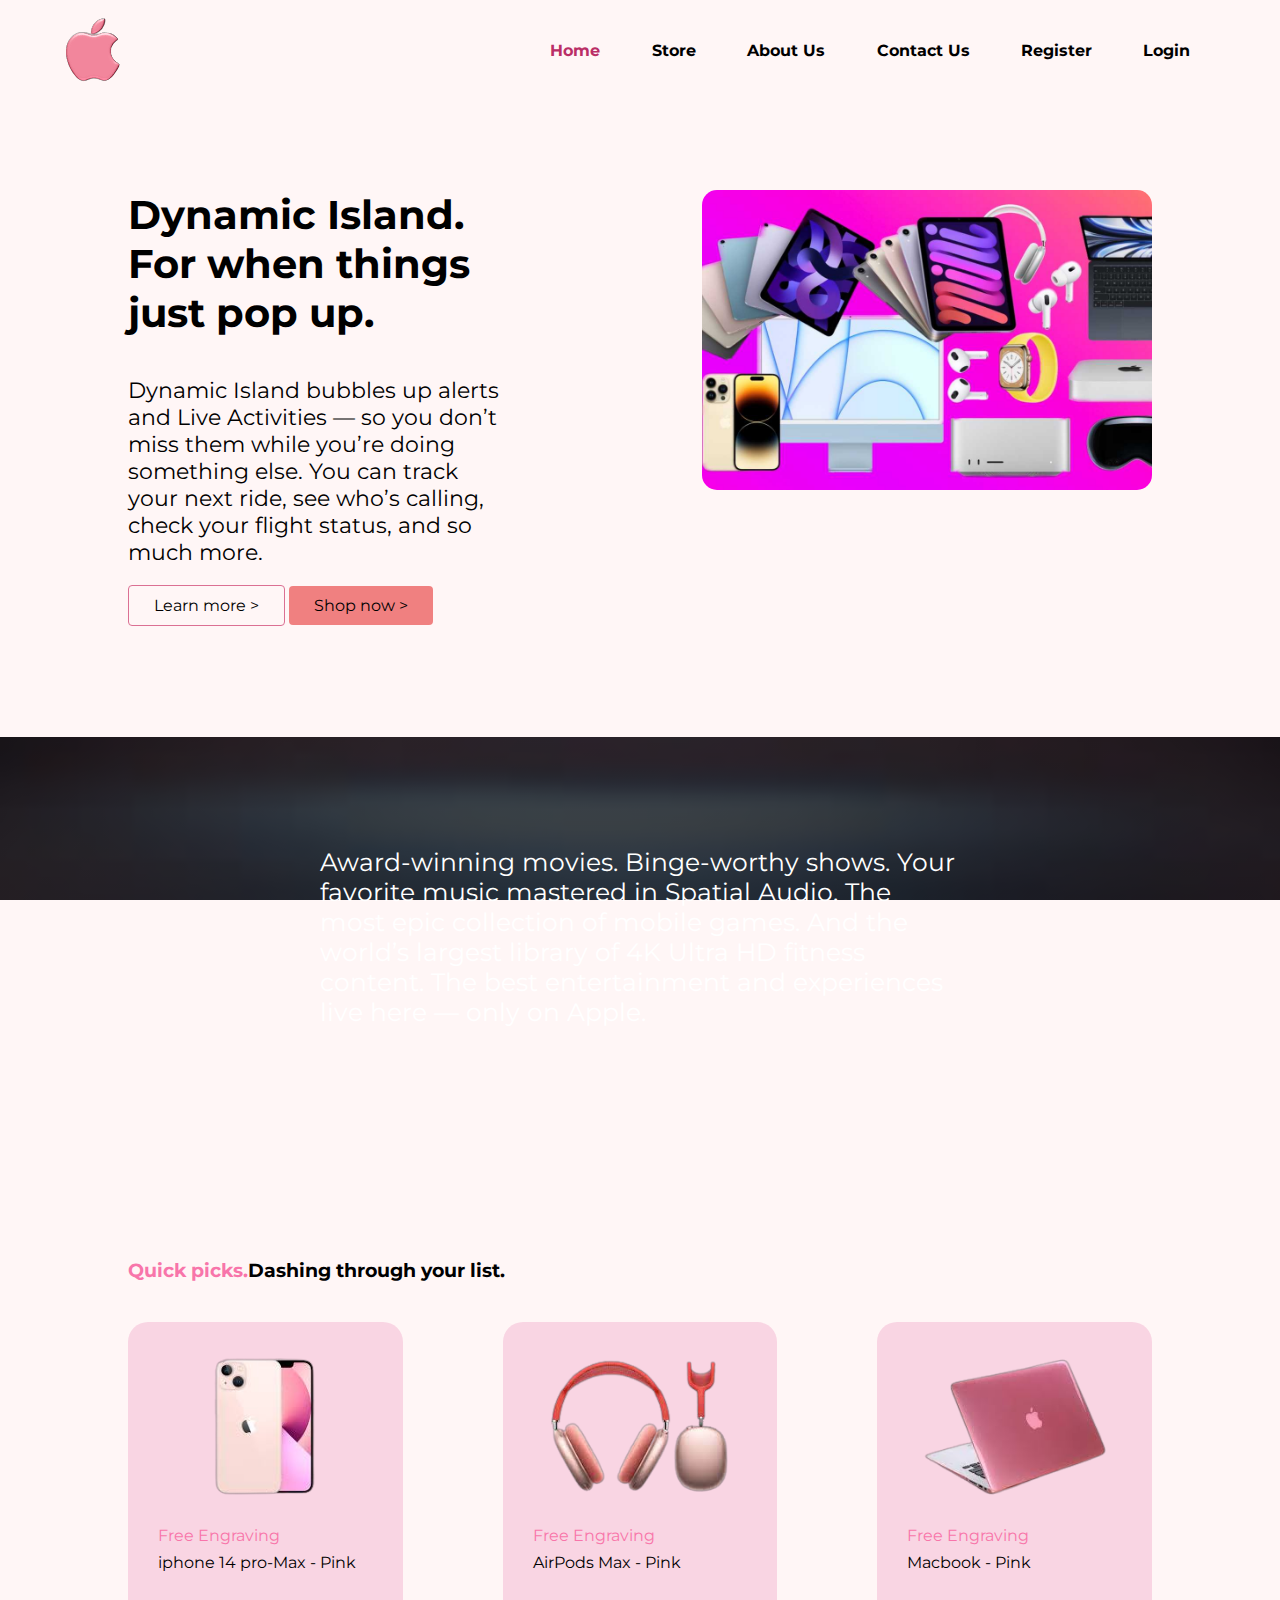
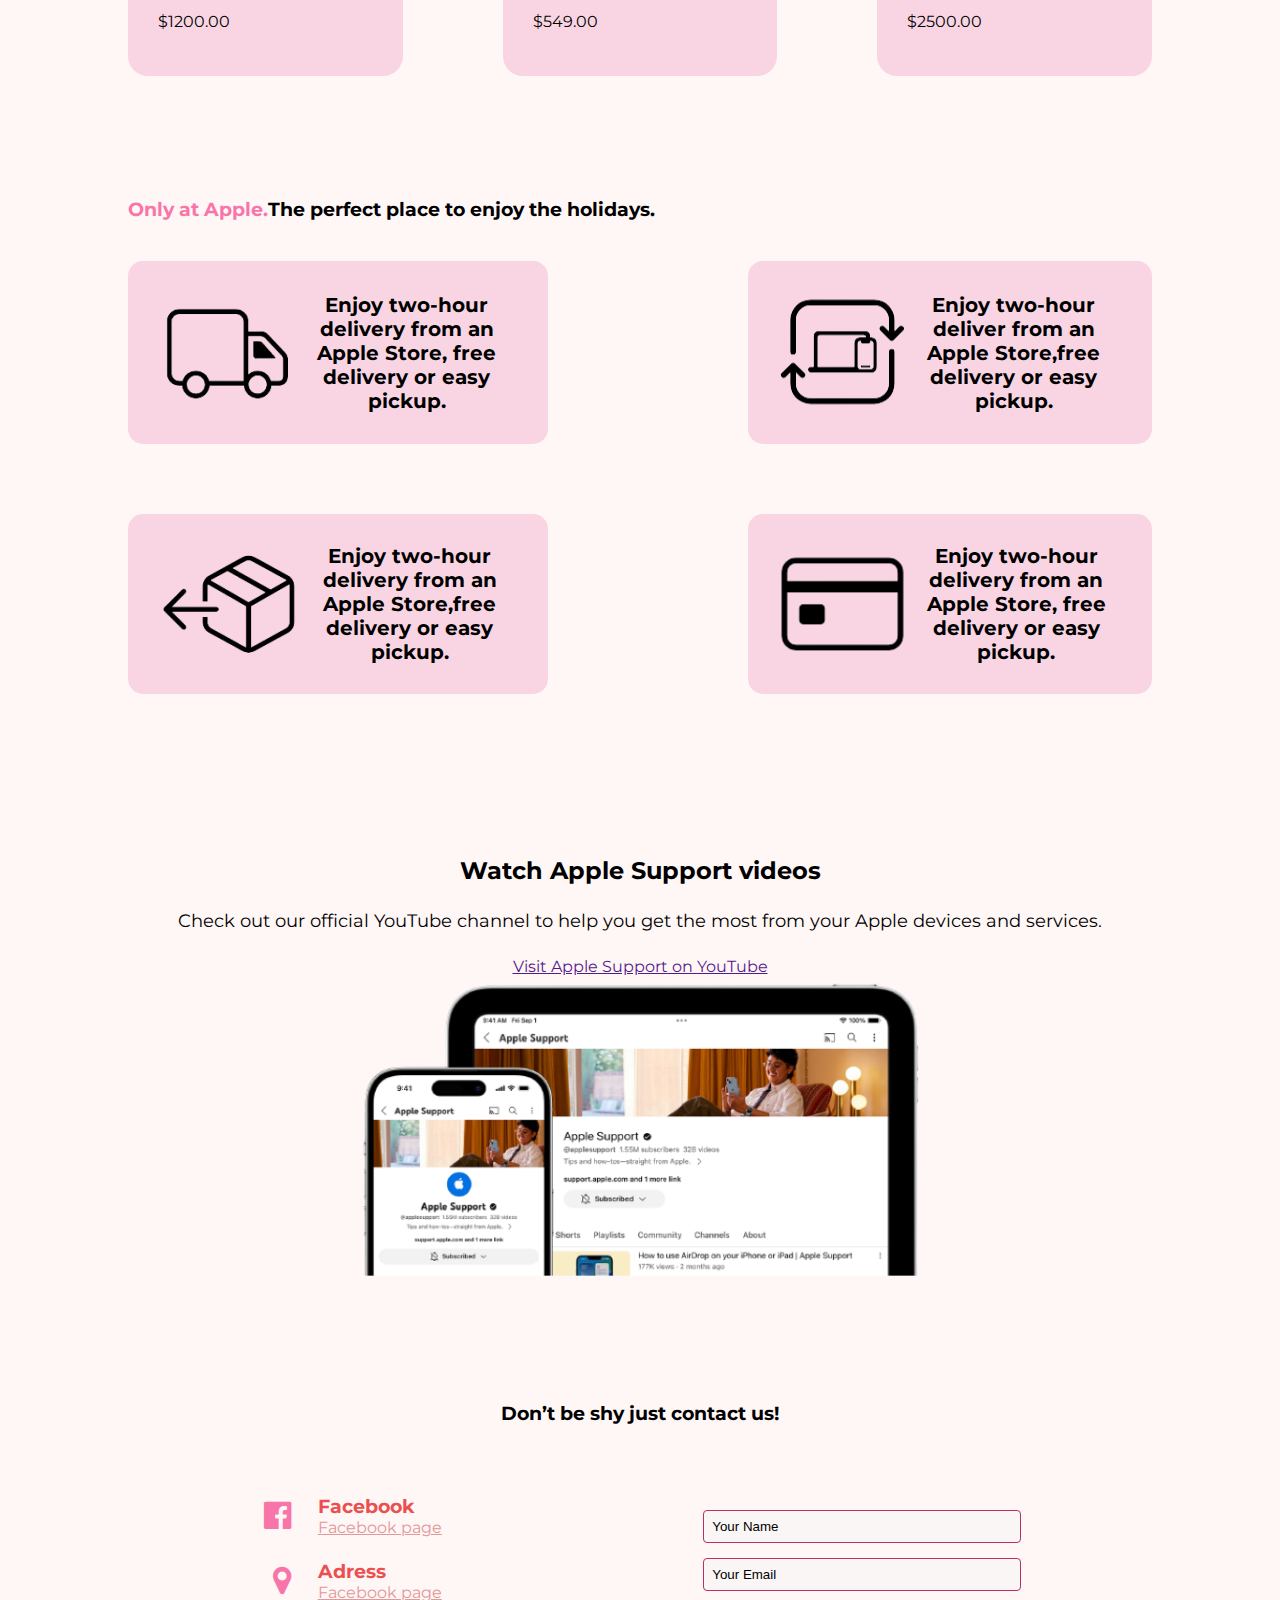
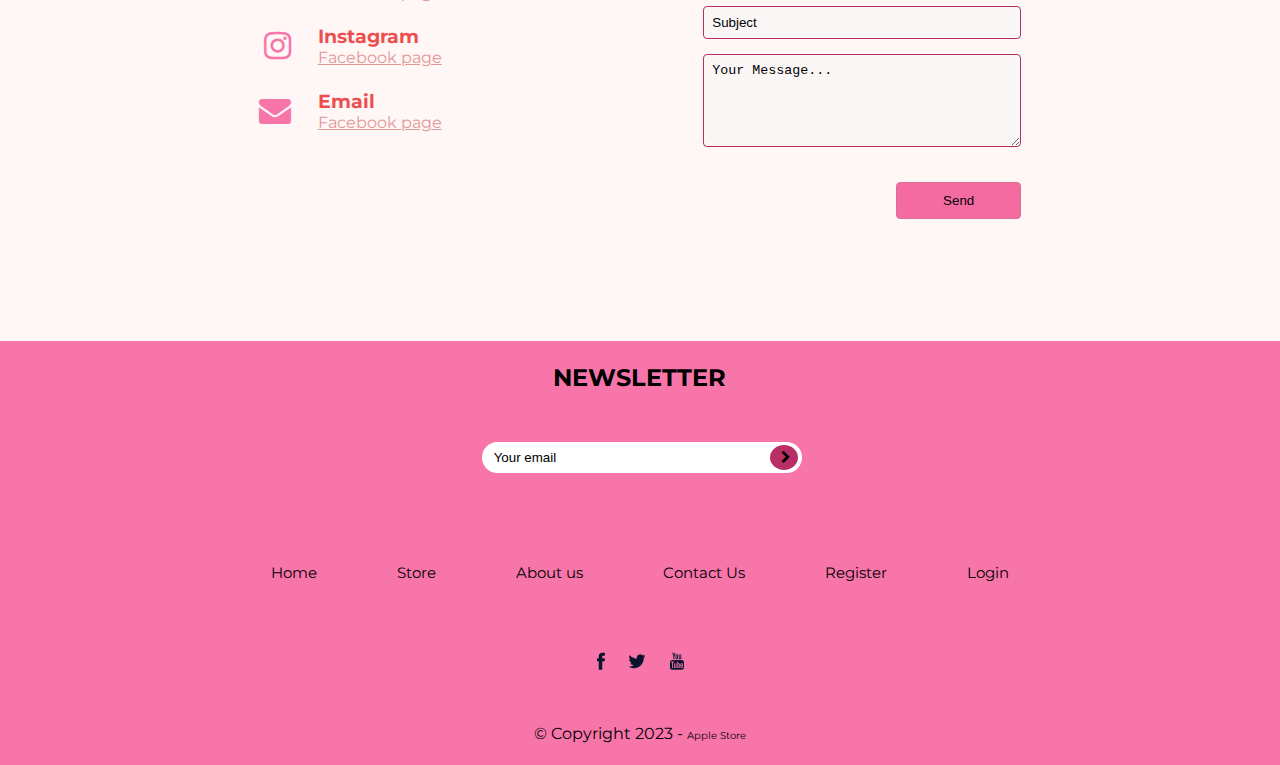
==== commit 996512ea: "added register validation" ====
--- a/index.html
+++ b/index.html
@@ -62,7 +62,7 @@
             </div>
         </a>
         <ul class="links">
-            <li><a href="index.html">Home</a></li>
+            <li><a class="active" href="index.html">Home</a></li>
             <li><a href="store.html">Store</a></li>
             <li><a href="aboutus.html">About Us</a></li>
             <li><a href="contactus.html">Contact Us</a></li>
@@ -324,7 +324,7 @@
             </div>
 
             <div class="footerc">
-                <p>© Copyright 2023 - <Label> Lift Media</Label></p>
+                <p>© Copyright 2023 - <Label> Apple Store</Label></p>
             </div>
         </div>
     </section>
--- a/style.css
+++ b/style.css
@@ -41,7 +41,7 @@
   width: 300px;
   padding: 8px;
   background-color: #ffdfdf;
-  margin-top: 15px;
+  margin-bottom: 15px;
   display: flex;
   flex-direction: column;
 }
@@ -64,12 +64,11 @@
   color: black;
 }
 
-
-nav .logo a{
-  color: black ;
+nav .logo a {
+  color: black;
   text-decoration: none;
 }
-nav .logo a:hover{
+nav .logo a:hover {
   color: #272a2d !important;
   text-decoration: none;
 }
@@ -85,58 +84,56 @@
 }
 nav .logo {
   float: left;
-   width: 40%;
+  width: 40%;
   height: 100%;
   display: flex;
   align-items: center;
   font-size: 24px;
   color: #f5cb5c !important;
   text-decoration: none;
-  
-}
-nav .logo strong{
+}
+nav .logo strong {
   margin-left: 6px;
 }
 nav .links {
-    float: right;
-    padding: 0;
-    margin: 0;
-    width: 60%;
-    height: 100%;
-    display: flex;
-    justify-content: space-around;
-    align-items: center;
+  float: right;
+  padding: 0;
+  margin: 0;
+  width: 60%;
+  height: 100%;
+  display: flex;
+  justify-content: space-around;
+  align-items: center;
 }
 nav .links li {
-    list-style: none;
+  list-style: none;
 }
 nav .links a {
-    display: block;
-    padding: 1em;
-    font-size: 16px;
-    font-weight: bold;
-    color: black;
-    text-decoration: none;
+  display: block;
+  padding: 1em;
+  font-size: 16px;
+  font-weight: bold;
+  color: black;
+  text-decoration: none;
 }
 #nav-toggle {
-    position: absolute;
-    top: -100px;
+  position: absolute;
+  top: -100px;
 }
 nav .icon-burger {
-    display: none;
-    position: absolute;
-    right: 5%;
-    top: 5%;
+  display: none;
+  position: absolute;
+  right: 5%;
+  top: 5%;
 }
 nav .icon-burger .line {
-    width: 30px;
-    height: 5px;
-    background-color: #f36ba1;
-    margin: 5px;
-    border-radius: 3px;
-    transition: all .3s ease-in-out;
-}
-
+  width: 30px;
+  height: 5px;
+  background-color: #f36ba1;
+  margin: 5px;
+  border-radius: 3px;
+  transition: all 0.3s ease-in-out;
+}
 
 nav.underline_nav ul li a {
   position: relative;
@@ -148,7 +145,7 @@
   right: 0;
   margin: auto;
   width: 0%;
-  content: '.';
+  content: ".";
   color: transparent;
   background: #aaa;
   height: 1px;
@@ -156,8 +153,6 @@
 nav.underline_nav ul li a:hover:after {
   width: 100%;
 }
-
-
 
 /* .menu {
   display: flex;
@@ -636,8 +631,9 @@
   width: 100%;
 }
 
-.contactusbanner{
-  background-image: linear-gradient(rgba(0, 0, 0, 0.7), rgba(0, 0, 0, 0.7)),url(img/contactus.jpg);
+.contactusbanner {
+  background-image: linear-gradient(rgba(0, 0, 0, 0.7), rgba(0, 0, 0, 0.7)),
+    url(img/contactus.jpg);
   position: relative;
   background-repeat: no-repeat;
   width: 100%;
@@ -647,43 +643,17 @@
   background-attachment: fixed;
 }
 
-
-.register_form input[type=text]:focus, .register_form input[type=password]:focus {
-  background-color: #ddd;
-  outline: none;
-}
-
-
-hr {
-  border: 1px solid #f1f1f1;
-  margin-bottom: 25px;
-}
-
-
-.registerbtn {
-  background-color: #04AA6D;
-  color: white;
-  padding: 16px 20px;
-  margin: 8px 0;
-  border: none;
-  cursor: pointer;
-  width: 100%;
-  opacity: 0.9;
-}
-
-.registerbtn:hover {
-  opacity:1;
-}
-
-
-
-.signin {
-  background-color: #f1f1f1;
-  text-align: center;
+.links a.active {
+  color: #ba2e66;
+}
+
+fieldset {
+  padding: 30px;
+  margin-top: 50px;
+  border-color: #aa045f;
 }
 
 @media screen and (max-width: 768px) {
-
   nav .logo {
     float: none;
     width: auto;
@@ -701,10 +671,10 @@
     height: auto;
     flex-direction: column;
     justify-content: space-evenly;
-    background-color: rgba(0,0,0,.9);
+    background-color: rgba(0, 0, 0, 0.9);
     overflow: hidden;
     box-sizing: border-box;
-    transition: all .5s ease-in-out;
+    transition: all 0.5s ease-in-out;
   }
   nav .links a {
     font-size: 20px;
@@ -714,7 +684,7 @@
   nav :checked ~ .links {
     bottom: 0%;
   }
-  .nav .icon-burger .line{
+  .nav .icon-burger .line {
     background-color: #f36ba1 !important;
   }
   nav .icon-burger {
@@ -724,7 +694,7 @@
     transform: translateY(10px) rotate(225deg);
   }
   nav :checked ~ .icon-burger .line:nth-child(3) {
-    transform: translateY(-10px) rotate(-225deg); 
+    transform: translateY(-10px) rotate(-225deg);
   }
   nav :checked ~ .icon-burger .line:nth-child(2) {
     opacity: 0;
@@ -857,6 +827,14 @@
     height: auto;
   }
 
+  .ct_form input {
+    width: 100%;
+  }
+
+  .ct_form textarea {
+    width: 100%;
+  }
+
   .storebanner {
     height: 300px;
   }
@@ -882,49 +860,76 @@
   .slider {
     width: unset;
   }
-
-  }
-
-  }
-  * {box-sizing: border-box}
-
-  .container {
-    padding: 16px;
-  }
-  
-  
-  input[type=text], input[type=password] {
-    width: 100%;
-    padding: 15px;
-    margin: 5px 0 22px 0;
-    display: inline-block;
-    border: none;
-    background: #f1f1f1;
-  }
-  
-  input[type=text]:focus, input[type=password]:focus {
-    background-color: #ddd;
-    outline: none;
-  }
-  
-  
-  hr {
-    border: 1px solid #f1f1f1;
-    margin-bottom: 25px;
-  }
-  
- 
-  .registerbtn {
-    background-color: #aa045f;
-    color: white;
-    padding: 16px 20px;
-    margin: 8px 0;
-    border: none;
-    cursor: pointer;
-    width: 100%;
-    opacity: 0.9;
-  }
-  
-  
-  
- 
+}
+
+input[type="text"].register_email,
+input[type="password"].register_email {
+  width: 100%;
+  padding: 15px;
+  margin: 5px 0 22px 0;
+  display: inline-block;
+  border: none;
+  background: #f1f1f1;
+}
+
+input[type="text"]:focus.register_email,
+input[type="password"]:focus.register_email {
+  background-color: #ddd;
+  outline: none;
+}
+
+hr {
+  border: 1px solid #f1f1f1;
+  margin-bottom: 10px;
+}
+
+.inputerror {
+  color: red;
+  font-weight: bold;
+  margin-bottom: 15px;
+}
+
+.registerbtn {
+  background-color: #aa045f;
+  color: white;
+  padding: 16px 20px;
+  margin: 8px 0;
+  border: none;
+  cursor: pointer;
+  width: 100%;
+  opacity: 0.9;
+}
+
+.registerft img {
+  height: 100%;
+  width: 100%;
+}
+
+.registerbox {
+  margin-left: 30px;
+  padding: 20px;
+}
+
+.registerform input {
+  border: none;
+  padding: 5px;
+  background-color: #ffdfdf;
+  outline: none;
+  width: 100%;
+}
+
+hr {
+  margin-top: 5px;
+  height: 2px;
+  background-color: purple;
+  border: none;
+}
+
+.registerbox h2 {
+  margin-bottom: 30px;
+}
+
+.Registersection {
+  padding-left: 0;
+  padding-right: 0;
+}
